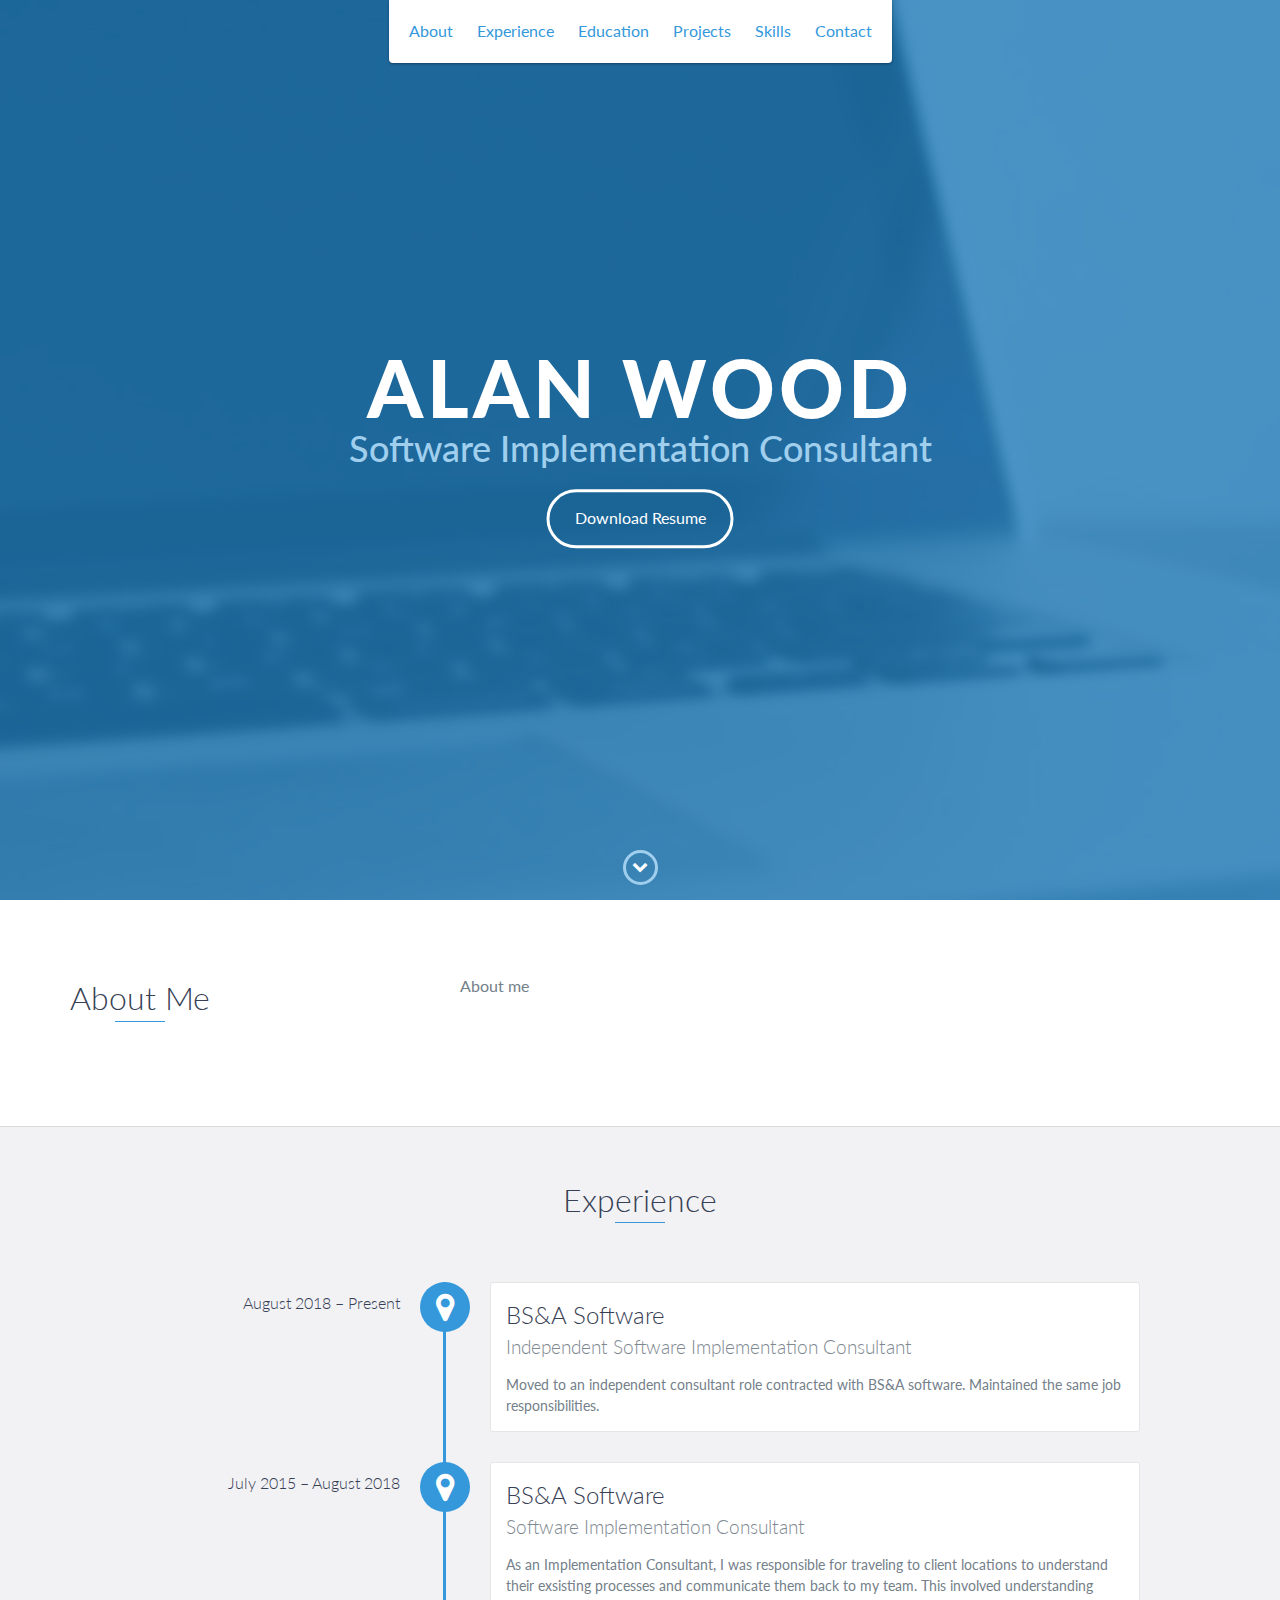
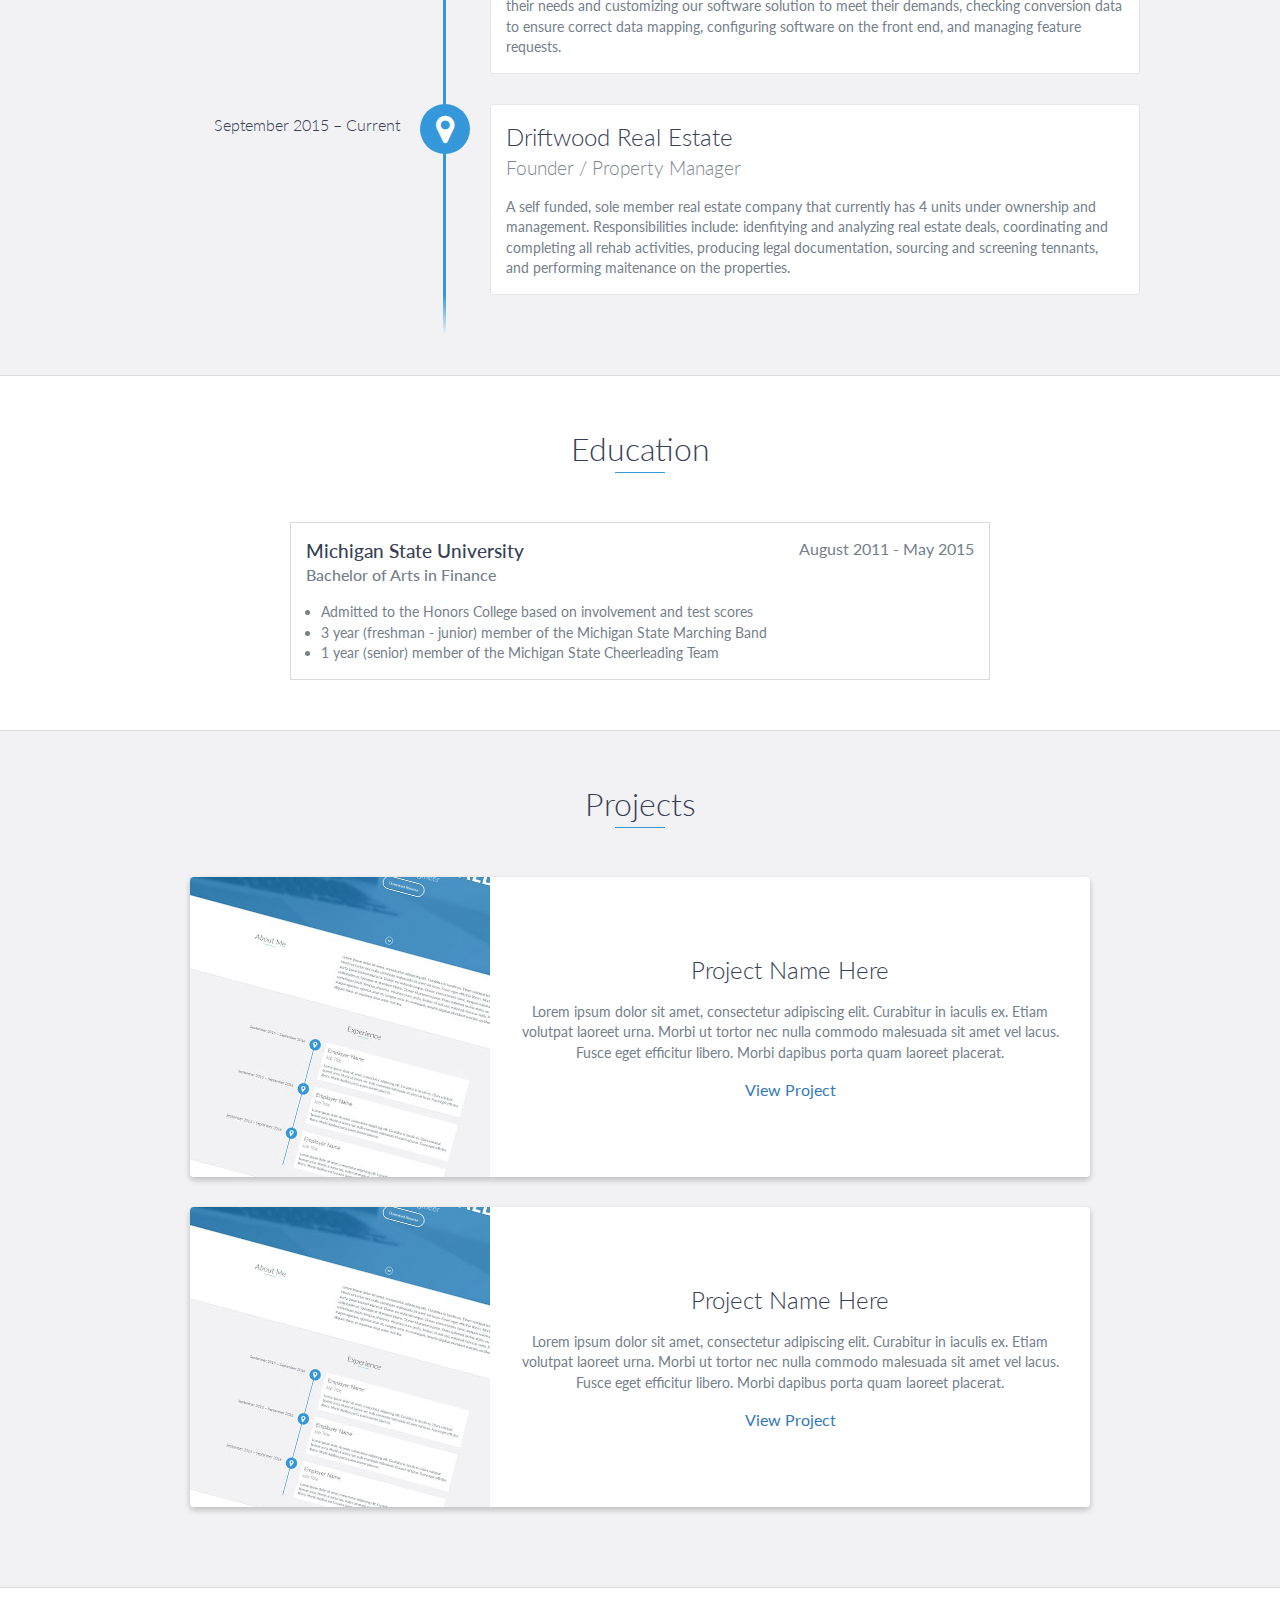
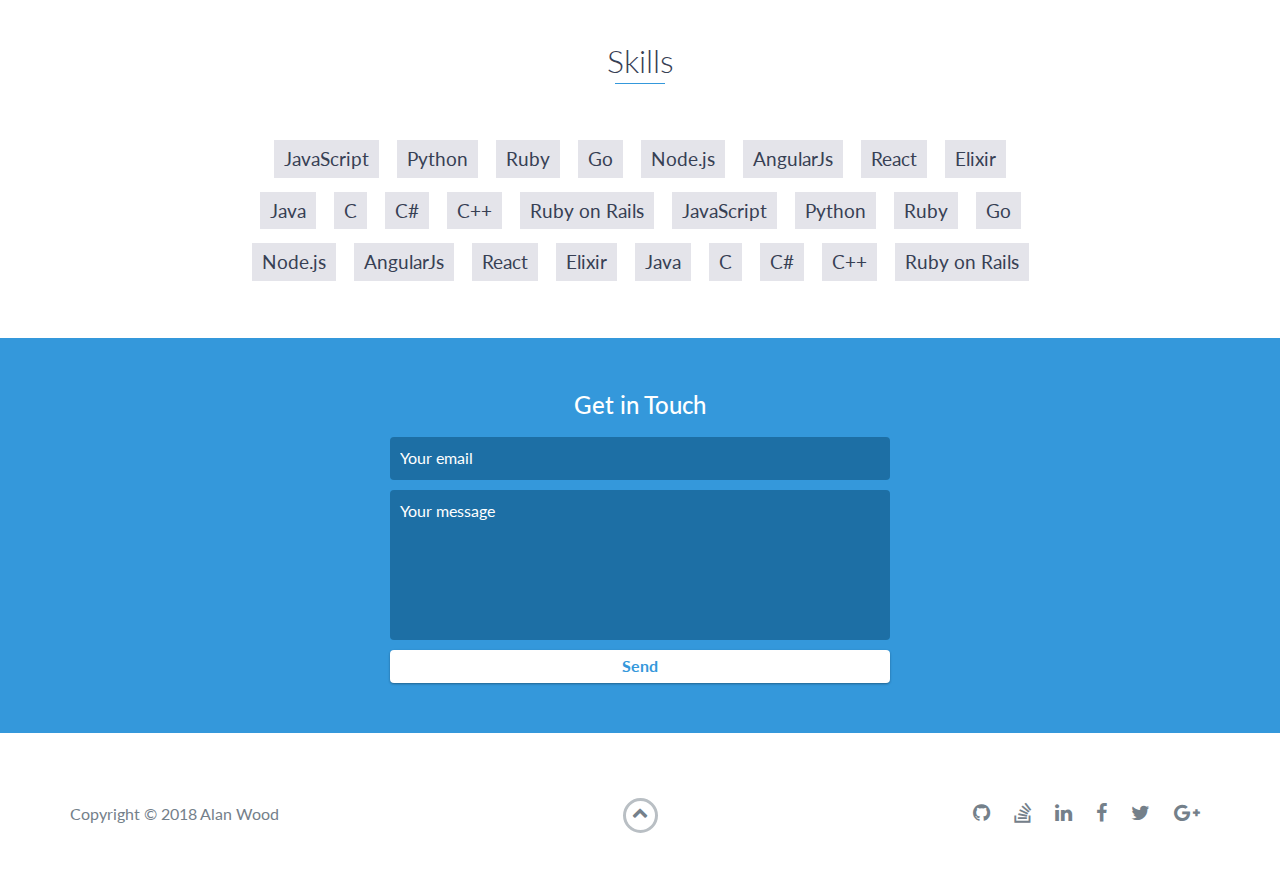
==== index.html @ c5f0d3e3 "Update index.html" ====
<!DOCTYPE html>
<html class="no-js" lang="en">

<head>
    <meta charset="utf-8">
    <meta http-equiv="X-UA-Compatible" content="IE=edge">
    <meta name="viewport" content="width=device-width, initial-scale=1">
    <title>My Portfolio</title>
	<link rel="shortcut icon" href="favicon.ico" type="image/x-icon">
	<link rel="icon" href="favicon.ico" type="image/x-icon">
    <link href="https://fonts.googleapis.com/css?family=Lato:300,400,700,900" rel="stylesheet">
    <link rel="stylesheet" href="libs/font-awesome/css/font-awesome.min.css">
    <link href="css/bootstrap.min.css" rel="stylesheet">
    <link href="css/styles.css" rel="stylesheet">
</head>

<body>
    <div id="mobile-menu-open" class="shadow-large">
        <i class="fa fa-bars" aria-hidden="true"></i>
    </div>
    <!-- End #mobile-menu-toggle -->
    <header>
        <div id="mobile-menu-close">
            <span>Close</span> <i class="fa fa-times" aria-hidden="true"></i>
        </div>
        <ul id="menu" class="shadow">
            <li>
                <a href="#about">About</a>
            </li>
            <li>
                <a href="#experience">Experience</a>
            </li>
            <li>
                <a href="#education">Education</a>
            </li>
            <li>
                <a href="#projects">Projects</a>
            </li>
            <li>
                <a href="#skills">Skills</a>
            </li>
            <li>
                <a href="#contact">Contact</a>
            </li>
        </ul>
    </header>
    <!-- End header -->

    <div id="lead">
        <div id="lead-content">
            <h1>Alan Wood</h1>
            <h2>Software Implementation Consultant</h2>
            <a href="#" class="btn-rounded-white">Download Resume</a>
        </div>
        <!-- End #lead-content -->

        <div id="lead-overlay"></div>

        <div id="lead-down">
            <span>
                <i class="fa fa-chevron-down" aria-hidden="true"></i>
            </span>
        </div>
        <!-- End #lead-down -->
    </div>
    <!-- End #lead -->

    <div id="about">
        <div class="container">
            <div class="row">
                <div class="col-md-4">
                    <h2 class="heading">About Me</h2>
                </div>
                <div class="col-md-8">
                    <p>
                      About me
                    </p>
                </div>
            </div>
        </div>
    </div>
    <!-- End #about -->

    <div id="experience" class="background-alt">
        <h2 class="heading">Experience</h2>
        <div id="experience-timeline">
            <div data-date="August 2018 – Present">
                <h3>BS&A Software</h3>
                <h4>Independent Software Implementation Consultant</h4>
                <p>
                    Moved to an independent consultant role contracted with BS&A software. Maintained the same job responsibilities.
                </p>
            </div>

            <div data-date="July 2015 – August 2018">
                <h3>BS&A Software</h3>
                <h4>Software Implementation Consultant</h4>
                <p>
                  As an Implementation Consultant, I was responsible for traveling to client locations to understand their exsisting processes and communicate them back to my team. This involved understanding their needs and customizing our software solution to meet their demands, checking conversion data to ensure correct data mapping, configuring software on the front end, and managing feature requests.
                </p>
                <p>
                </p>
            </div>

            <div data-date="September 2015 – Current">
                <h3>Driftwood Real Estate</h3>
                <h4>Founder / Property Manager</h4>
                <p>
                    A self funded, sole member real estate company that currently has 4 units under ownership and management. Responsibilities include: idenfitying and analyzing real estate deals, coordinating and completing all rehab activities, producing legal documentation, sourcing and screening tennants, and performing maitenance on the properties.
                </p>
            </div>
        </div>
    </div>
    <!-- End #experience -->

    <div id="education">
        <h2 class="heading">Education</h2>
        <!-- End .education-block -->

        <div class="education-block">
            <h3>Michigan State University</h3>
            <span class="education-date">August 2011 - May 2015</span>
            <h4>Bachelor of Arts in Finance</h4>
            <ul>
                <li>
                    Admitted to the Honors College based on involvement and test scores
                </li>
                <li>
                    3 year (freshman - junior) member of the Michigan State Marching Band
                </li>
                <li>
                    1 year (senior) member of the Michigan State Cheerleading Team
                </li>
            </ul>
        </div>
        <!-- End .education-block -->
    </div>
    <!-- End #education -->

    <div id="projects" class="background-alt">
        <h2 class="heading">Projects</h2>
        <div class="container">
            <div class="row">
                <div class="project shadow-large">
                    <div class="project-image">
                        <img src="images/project.jpg" />
                    </div>
                    <!-- End .project-image -->
                    <div class="project-info">
                        <h3>Project Name Here</h3>
                        <p>
                            Lorem ipsum dolor sit amet, consectetur adipiscing elit. Curabitur in iaculis ex. Etiam volutpat laoreet urna. Morbi ut tortor nec nulla commodo malesuada sit amet vel lacus. Fusce eget efficitur libero. Morbi dapibus porta quam laoreet placerat.
                        </p>
                        <a href="#">View Project</a>
                    </div>
                    <!-- End .project-info -->
                </div>
                <!-- End .project -->

                <div class="project shadow-large">
                    <div class="project-image">
                        <img src="images/project.jpg" />
                    </div>
                    <!-- End .project-image -->
                    <div class="project-info">
                        <h3>Project Name Here</h3>
                        <p>
                            Lorem ipsum dolor sit amet, consectetur adipiscing elit. Curabitur in iaculis ex. Etiam volutpat laoreet urna. Morbi ut tortor nec nulla commodo malesuada sit amet vel lacus. Fusce eget efficitur libero. Morbi dapibus porta quam laoreet placerat.
                        </p>
                        <a href="#">View Project</a>
                    </div>
                    <!-- End .project-info -->
                </div>
                <!-- End .project -->
            </div>
        </div>
    </div>
    <!-- End #projects -->

    <div id="skills">
        <h2 class="heading">Skills</h2>
        <ul>
            <li>JavaScript</li>
            <li>Python</li>
            <li>Ruby</li>
            <li>Go</li>
            <li>Node.js</li>
            <li>AngularJs</li>
            <li>React</li>
            <li>Elixir</li>
            <li>Java</li>
            <li>C</li>
            <li>C#</li>
            <li>C++</li>
            <li>Ruby on Rails</li>
            <li>JavaScript</li>
            <li>Python</li>
            <li>Ruby</li>
            <li>Go</li>
            <li>Node.js</li>
            <li>AngularJs</li>
            <li>React</li>
            <li>Elixir</li>
            <li>Java</li>
            <li>C</li>
            <li>C#</li>
            <li>C++</li>
            <li>Ruby on Rails</li>
        </ul>
    </div>
    <!-- End #skills -->

    <div id="contact">
        <h2>Get in Touch</h2>
        <div id="contact-form">
            <form method="POST" action="https://formspree.io/awood107@gmail.com">
                <input type="hidden" name="_subject" value="Contact request from personal website" />
                <input type="email" name="_replyto" placeholder="Your email" required>
                <textarea name="message" placeholder="Your message" required></textarea>
                <button type="submit">Send</button>
            </form>
        </div>
        <!-- End #contact-form -->
    </div>
    <!-- End #contact -->

    <footer>
        <div class="container">
            <div class="row">
                <div class="col-sm-5 copyright">
                    <p>
                        Copyright &copy; 2018 Alan Wood
                    </p>
                </div>
                <div class="col-sm-2 top">
                    <span id="to-top">
                        <i class="fa fa-chevron-up" aria-hidden="true"></i>
                    </span>
                </div>
                <div class="col-sm-5 social">
                    <ul>
                        <li>
                            <a href="https://github.com/" target="_blank"><i class="fa fa-github" aria-hidden="true"></i></a>
                        </li>
                        <li>
                            <a href="https://stackoverflow.com/" target="_blank"><i class="fa fa-stack-overflow" aria-hidden="true"></i></a>
                        </li>
                        <li>
                            <a href="https://linkedin.com/" target="_blank"><i class="fa fa-linkedin" aria-hidden="true"></i></a>
                        </li>
                        <li>
                            <a href="https://www.facebook.com/" target="_blank"><i class="fa fa-facebook" aria-hidden="true"></i></a>
                        </li>
                        <li>
                            <a href="https://twitter.com/" target="_blank"><i class="fa fa-twitter" aria-hidden="true"></i></a>
                        </li>
                        <li>
                            <a href="https://plus.google.com/" target="_blank"><i class="fa fa-google-plus" aria-hidden="true"></i></a>
                        </li>
                    </ul>
                </div>
            </div>
        </div>
    </footer>
    <!-- End footer -->

    <script src="https://ajax.googleapis.com/ajax/libs/jquery/1.12.4/jquery.min.js"></script>
    <script src="js/scripts.min.js"></script>
</body>

</html>
---- css/styles.css ----
/*!
    Title: Dev Portfolio Template
    Version: 1.2.1
    Last Change: 08/28/2017
    Author: Ryan Fitzgerald
    Repo: https://github.com/RyanFitzgerald/devportfolio-template
    Issues: https://github.com/RyanFitzgerald/devportfolio-template/issues

    Description: This file contains all the styles associated with the page
    that don't come from third party libraries. This file gets compiled using
    Gulp and send to the /css folder which is then loaded on the page.
*/body{font-family:'Lato', sans-serif;font-size:16px}body.active{overflow:hidden;z-index:-1}.no-js #experience-timeline>div{background:#fff;padding:10px;margin-bottom:10px;border:1px solid #dcd9d9}.no-js #experience-timeline>div h3{font-size:1.5em;font-weight:300;color:#374054;display:inline-block;margin:0}.no-js #experience-timeline>div h4{font-size:1.2em;font-weight:300;color:#7e8890;margin:0 0 15px 0}.no-js #experience-timeline>div p{color:#74808a;font-size:0.9em;margin:0}.no-js #experience-timeline:before,.no-js #experience-timeline:after{content:none}@keyframes dropHeader{0%{transform:translateY(-100%)}100%{transform:translateY(0)}}header{position:absolute;top:0;left:0;right:0;text-align:center;z-index:10;animation-name:dropHeader;animation-iteration-count:1;animation-timing-function:ease;animation-duration:0.75s}header ul{display:inline-block;background:#fff;text-align:center;padding:10px;margin:0;border-bottom-right-radius:4px;border-bottom-left-radius:4px}header li{display:inline-block}header a{display:block;color:#3498db;padding:10px}header a:hover{color:#217dbb;text-decoration:none;background:#eee;border-radius:4px}header a:focus{color:#3498db;text-decoration:none}header.active{display:block}header.sticky{position:fixed;z-index:999}#menu.active{display:block}#mobile-menu-open{display:none;cursor:pointer;position:fixed;right:15px;top:10px;color:#3498db;font-size:1.5em;z-index:20;padding:0 7px;border-radius:4px;background:#fff}#mobile-menu-close{display:none;text-align:right;width:100%;background:#fff;font-size:1.5em;padding-right:15px;padding-top:10px;cursor:pointer;color:#3498db}#mobile-menu-close span{font-size:0.5em;text-transform:uppercase}#mobile-menu-close i{vertical-align:middle}footer{padding:50px 0}.copyright{padding-top:20px}.copyright p{margin:0;color:#74808a}.top{text-align:center}.top span{cursor:pointer;display:block;margin:15px auto 0 auto;width:35px;height:35px;border-radius:50%;border:3px solid #b9bfc4;text-align:center}.top i{color:#74808a}.social{text-align:right}.social ul{margin:5px 0 0 0;padding:0}.social li{display:inline-block;font-size:1.25em;list-style:none}.social a{display:block;color:#74808a;padding:10px}.social a:hover{color:#3498db}.btn-rounded-white{display:inline-block;color:#fff;padding:15px 25px;border:3px solid #fff;border-radius:30px;transition:.5s ease all}.btn-rounded-white:hover{color:#3498db;background:#fff;text-decoration:none}.shadow{box-shadow:0 1px 3px rgba(0,0,0,0.12),0 1px 2px rgba(0,0,0,0.24)}.shadow-large{box-shadow:0 3px 6px rgba(0,0,0,0.08),0 3px 6px rgba(0,0,0,0.15)}.heading{position:relative;display:inline-block;font-size:2em;font-weight:300;margin:0 0 30px 0}.heading:after{position:absolute;content:'';top:100%;height:1px;width:50px;left:0;right:0;margin:0 auto;background:#3498db}.background-alt{background:#f2f2f5}#lead{position:relative;height:100vh;min-height:500px;max-height:1080px;background:url(../images/lead-bg.jpg);background-size:cover;padding:15px;overflow:hidden}#lead-content{position:absolute;z-index:10;top:50%;left:50%;transform:translate(-50%, -50%);text-align:center}#lead-content h1,#lead-content h2{margin:0}#lead-content h1{color:#fff;font-weight:900;font-size:5em;text-transform:uppercase;letter-spacing:0.05em;line-height:0.9em}#lead-content h2{color:#a0cfee;font-weight:500;font-size:2.25em;margin-bottom:15px}#lead-overlay{position:absolute;height:100%;width:100%;top:0;right:0;bottom:0;left:0;background:rgba(33,125,187,0.8);z-index:1}#lead-down{position:absolute;left:0;right:0;width:100%;text-align:center;z-index:10;bottom:15px;color:#fff}#lead-down span{cursor:pointer;display:block;margin:0 auto;width:35px;height:35px;border-radius:50%;border:3px solid #a0cfee;text-align:center}#lead-down i{animation:pulsate 1.5s ease;animation-iteration-count:infinite;padding-top:5px}@keyframes pulsate{0%{transform:scale(1, 1)}50%{transform:scale(1.2, 1.2)}100%{transform:scale(1, 1)}}#about{padding:75px 15px;border-bottom:1px solid #dcd9d9}#about h2{color:#374054}#about p{color:#74808a;margin:0}#experience{padding:50px 15px;text-align:center;border-bottom:1px solid #dcd9d9}#experience h2{color:#374054}#experience-timeline{margin:30px auto 0 auto;position:relative;max-width:1000px}#experience-timeline:before{position:absolute;content:'';top:0;bottom:0;left:303px;right:auto;height:100%;width:3px;background:#3498db;z-index:0}#experience-timeline:after{position:absolute;content:'';width:3px;height:40px;background:#3498db;background:linear-gradient(to bottom, #3498db, rgba(52,152,219,0));top:100%;left:303px}.vtimeline-content{margin-left:350px;background:#fff;border:1px solid #e6e6e6;padding:15px;border-radius:3px;text-align:left}.vtimeline-content h3{font-size:1.5em;font-weight:300;color:#374054;display:inline-block;margin:0}.vtimeline-content h4{font-size:1.2em;font-weight:300;color:#7e8890;margin:0 0 15px 0}.vtimeline-content p{color:#74808a;font-size:0.9em;margin:0}.vtimeline-point{position:relative;display:block;vertical-align:top;margin-bottom:30px}.vtimeline-icon{position:relative;color:#fff;width:50px;height:50px;background:#3498db;border-radius:50%;float:left;z-index:99;margin-left:280px}.vtimeline-icon i{display:block;font-size:2em;margin-top:10px}.vtimeline-date{width:260px;text-align:right;position:absolute;left:0;top:10px;font-weight:300;color:#374054}#education{padding:50px 15px 20px 15px;border-bottom:1px solid #dcd9d9;text-align:center}#education h2{color:#374054;margin-bottom:50px}.education-block{max-width:700px;margin:0 auto 30px auto;padding:15px;border:1px solid #dcd9d9;text-align:left}.education-block h3{font-weight:500;float:left;margin:0;color:#374054}.education-block span{color:#74808a;float:right}.education-block h4{color:#74808a;clear:both;font-weight:500;margin:0 0 15px 0}.education-block p,.education-block ul{margin:0;color:#74808a;font-size:0.9em}.education-block ul{padding:0 0 0 15px}#projects{padding:50px 15px;border-bottom:1px solid #dcd9d9;text-align:center}#projects h2{color:#374054;margin-bottom:50px}.project{position:relative;max-width:900px;margin:0 auto 30px auto;overflow:hidden;background:#fff;border-radius:4px}.project-image{float:left}.project-info{position:absolute;top:50%;transform:translateY(-50%);margin-left:300px;padding:15px}.project-info h3{font-size:1.5em;font-weight:300;color:#374054;margin:0 0 15px 0}.project-info p{color:#74808a;margin:0 0 15px 0;font-size:0.9em}.no-image .project-info{position:relative;margin:0;padding:30px 15px;transform:none}#more-projects{display:none}#skills{padding:50px 15px;text-align:center}#skills h2{color:#374054;margin-bottom:50px}#skills ul{display:block;margin:0 auto;padding:0;max-width:800px}#skills li{display:inline-block;margin:7px;padding:5px 10px;color:#374054;background:#e4e4ea;list-style:none;cursor:default;font-size:1.2em}#contact{padding:50px 15px;background:#3498db;text-align:center}#contact h2{margin:0 0 15px 0;color:#fff;font-weight:500}#contact-form{max-width:500px;margin:0 auto}#contact-form input,#contact-form textarea{display:block;width:100%;padding:10px;border-radius:4px;border:none;margin-bottom:10px;background:#1d6fa5;color:#fff;transition:.5s ease all}#contact-form input::-webkit-input-placeholder,#contact-form textarea::-webkit-input-placeholder{color:#fff}#contact-form input:-moz-placeholder,#contact-form textarea:-moz-placeholder{color:#fff;opacity:1}#contact-form input::-moz-placeholder,#contact-form textarea::-moz-placeholder{color:#fff;opacity:1}#contact-form input:-ms-input-placeholder,#contact-form textarea:-ms-input-placeholder{color:#fff}#contact-form input:focus,#contact-form textarea:focus{outline:none;background:#16527a}#contact-form textarea{height:150px;resize:none}#contact-form button{display:block;width:100%;background:#fff;border-radius:4px;padding:5px 10px;border:none;color:#3498db;font-weight:700;box-shadow:0 1px 3px rgba(0,0,0,0.12),0 1px 2px rgba(0,0,0,0.24);transition:.5s ease all}#contact-form button:hover{box-shadow:0 10px 20px rgba(0,0,0,0.19),0 6px 6px rgba(0,0,0,0.23)}.optional-section{padding:50px 15px;text-align:center;border-top:1px solid #dcd9d9}.optional-section h2{color:#374054}.optional-section-block{max-width:700px;margin:0 auto 30px auto;padding:15px;border:1px solid #dcd9d9;background:#fff;text-align:left}.optional-section-block h3{font-weight:500;margin:0 0 15px 0;color:#374054}.optional-section-block h4{color:#74808a;clear:both;font-weight:500;margin:0 0 15px 0}.optional-section-block p,.optional-section-block ul{margin:0 0 15px 0;color:#74808a;font-size:0.9em}.optional-section-block ul{padding:0 0 0 15px}@media only screen and (max-width: 750px){#experience-timeline:before,#experience-timeline:after{left:23px}.vtimeline-date{width:auto;text-align:left;position:relative;margin-bottom:15px;display:block;margin-left:70px}.vtimeline-icon{margin-left:0}.vtimeline-content{margin-left:70px}}@media only screen and (max-width: 992px){#lead{height:auto;min-height:auto;max-height:auto;padding:100px 15px}#lead-content{position:relative;transform:none;left:auto;top:auto}#lead-content h1{font-size:3em}#lead-content h2{font-size:1.75em}#about{text-align:center}#about p{text-align:left}}@media only screen and (max-width: 768px){header{position:fixed;display:none;z-index:999;animation:none;bottom:0;height:100%}#mobile-menu-open,#mobile-menu-close{display:block}#menu{height:100%;overflow-y:auto;box-shadow:none;border-radius:0;width:100%}#menu li{display:block;margin-bottom:10px}#lead-content h1{font-size:2em}#lead-content h2{font-size:1.3em}#lead-content a{padding:10px 20px}#lead-down{display:none}.education-block h3,.education-block span{float:none}.project-image{display:none}.project-info{position:relative;margin:0;padding:30px 15px;top:auto;transform:none}footer{text-align:center}.social{text-align:center}}@media only screen and (max-width: 480px){#lead-content h1{font-size:1.5em}#lead-content h2{font-size:1em}#lead-content a{font-size:0.9em;padding:5px 10px}}
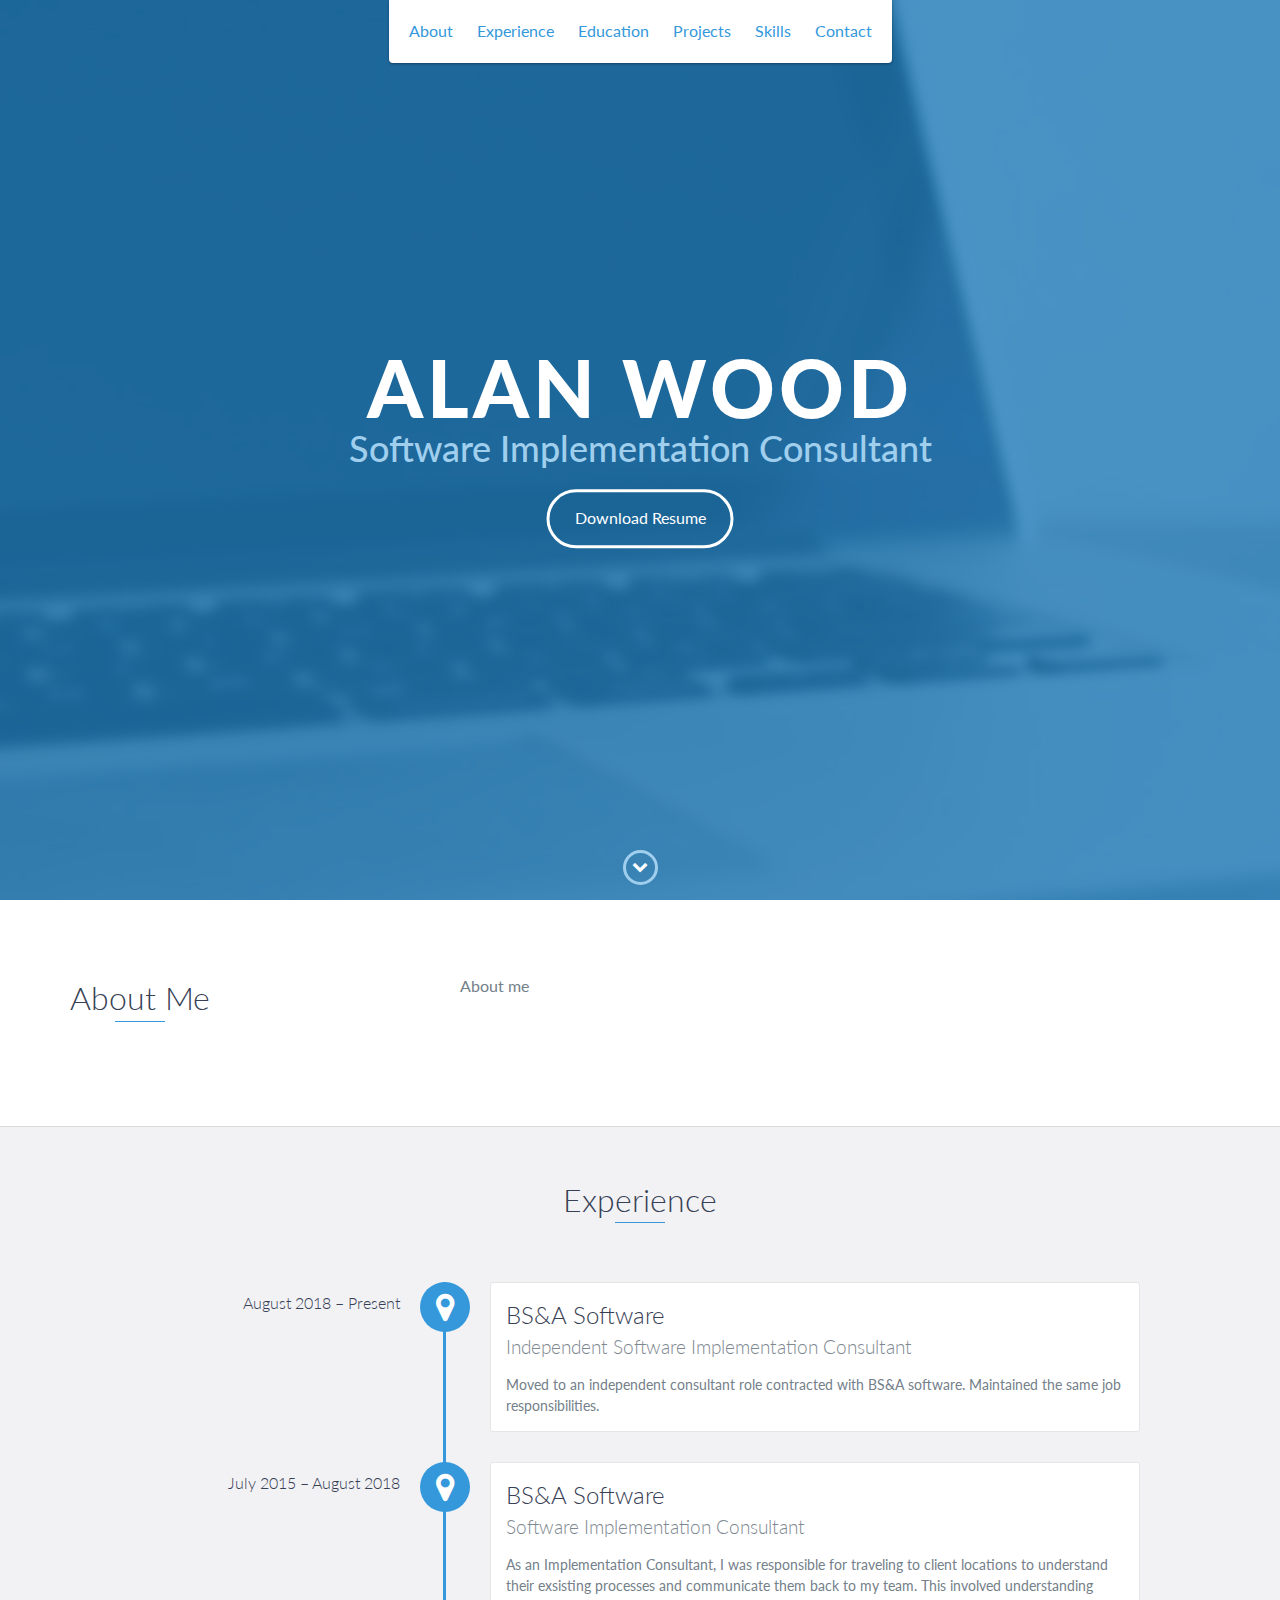
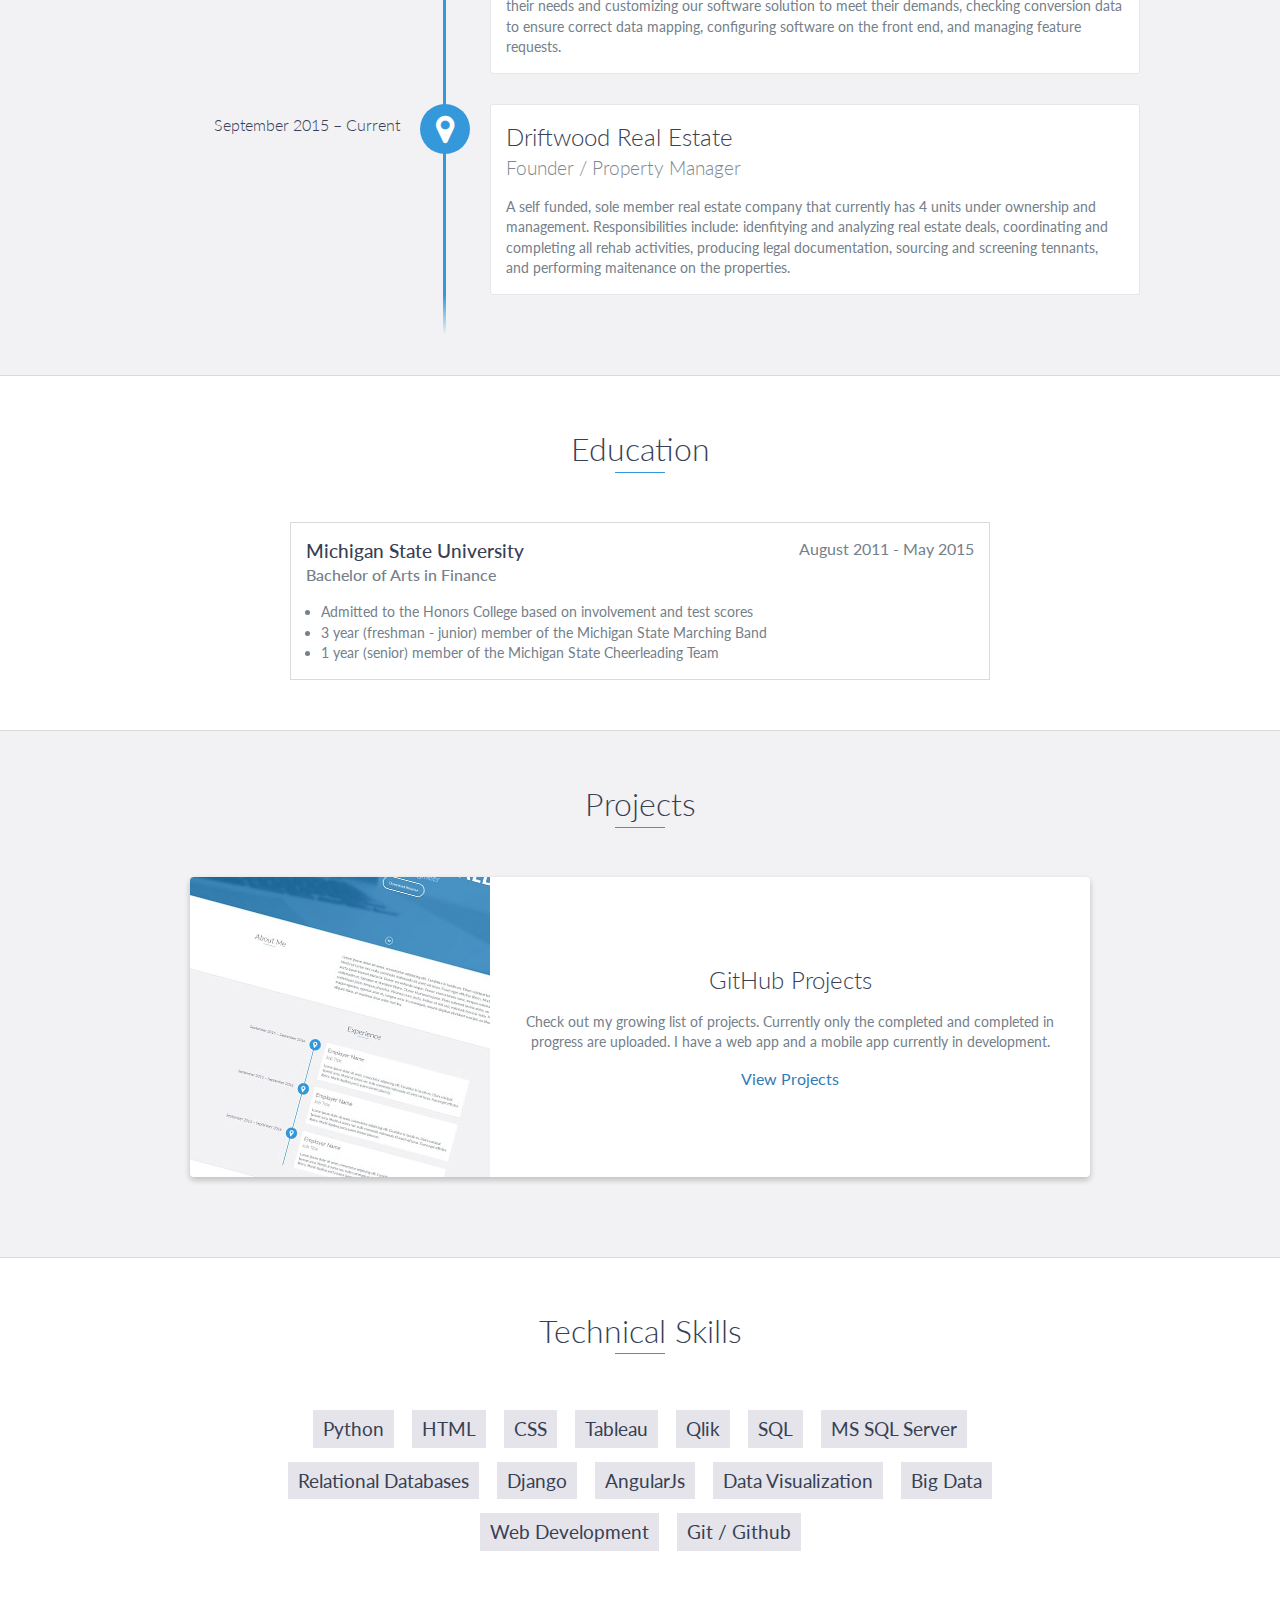
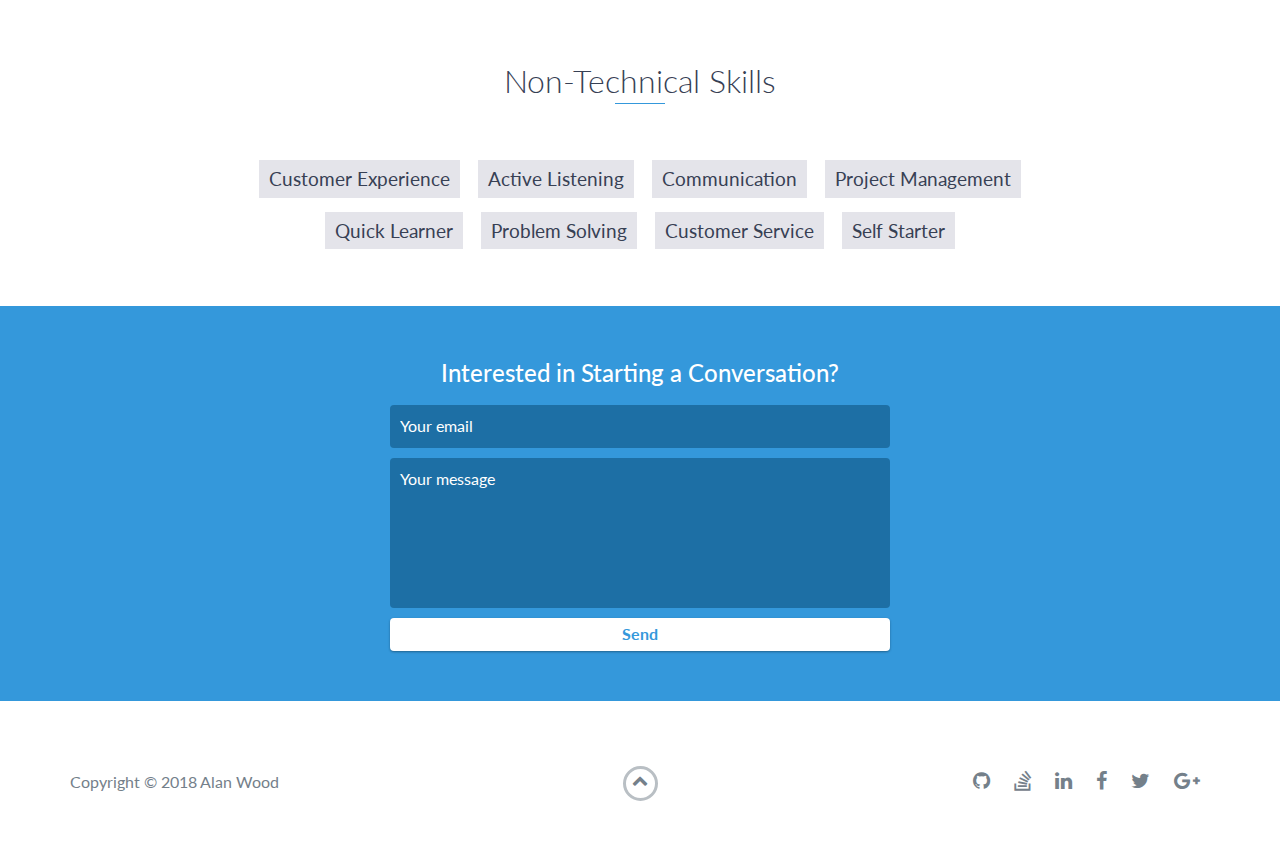
==== commit c07a39cf: "Update index.html" ====
--- a/index.html
+++ b/index.html
@@ -147,71 +147,57 @@
                     </div>
                     <!-- End .project-image -->
                     <div class="project-info">
-                        <h3>Project Name Here</h3>
+                        <h3>GitHub Projects</h3>
                         <p>
-                            Lorem ipsum dolor sit amet, consectetur adipiscing elit. Curabitur in iaculis ex. Etiam volutpat laoreet urna. Morbi ut tortor nec nulla commodo malesuada sit amet vel lacus. Fusce eget efficitur libero. Morbi dapibus porta quam laoreet placerat.
+                            Check out my growing list of projects. Currently only the completed and completed in progress are uploaded. I have a web app and a mobile app currently in development.
                         </p>
-                        <a href="#">View Project</a>
+                        <a href="https://github.com/awood107/Intro-Projects">View Projects</a>
                     </div>
                     <!-- End .project-info -->
                 </div>
                 <!-- End .project -->
-
-                <div class="project shadow-large">
-                    <div class="project-image">
-                        <img src="images/project.jpg" />
-                    </div>
-                    <!-- End .project-image -->
-                    <div class="project-info">
-                        <h3>Project Name Here</h3>
-                        <p>
-                            Lorem ipsum dolor sit amet, consectetur adipiscing elit. Curabitur in iaculis ex. Etiam volutpat laoreet urna. Morbi ut tortor nec nulla commodo malesuada sit amet vel lacus. Fusce eget efficitur libero. Morbi dapibus porta quam laoreet placerat.
-                        </p>
-                        <a href="#">View Project</a>
-                    </div>
-                    <!-- End .project-info -->
-                </div>
-                <!-- End .project -->
             </div>
         </div>
     </div>
     <!-- End #projects -->
 
     <div id="skills">
-        <h2 class="heading">Skills</h2>
+        <h2 class="heading">Technical Skills</h2>
         <ul>
-            <li>JavaScript</li>
             <li>Python</li>
-            <li>Ruby</li>
-            <li>Go</li>
-            <li>Node.js</li>
+            <li>HTML</li>
+            <li>CSS</li>
+            <li>Tableau</li>
+            <li>Qlik</li>
+            <li>SQL</li>
+            <li>MS SQL Server</li>
+            <li>Relational Databases</li>
+            <li>Django</li>
             <li>AngularJs</li>
-            <li>React</li>
-            <li>Elixir</li>
-            <li>Java</li>
-            <li>C</li>
-            <li>C#</li>
-            <li>C++</li>
-            <li>Ruby on Rails</li>
-            <li>JavaScript</li>
-            <li>Python</li>
-            <li>Ruby</li>
-            <li>Go</li>
-            <li>Node.js</li>
-            <li>AngularJs</li>
-            <li>React</li>
-            <li>Elixir</li>
-            <li>Java</li>
-            <li>C</li>
-            <li>C#</li>
-            <li>C++</li>
-            <li>Ruby on Rails</li>
+            <li>Data Visualization</li>
+            <li>Big Data</li>
+            <li>Web Development</li>
+            <li>Git / Github</li>
         </ul>
     </div>
+
+    <div id="skills">
+        <h2 class="heading">Non-Technical Skills</h2>
+        <ul>
+            <li>Customer Experience</li>
+            <li>Active Listening</li>
+            <li>Communication</li>
+            <li>Project Management</li>
+            <li>Quick Learner</li>
+            <li>Problem Solving</li>
+            <li>Customer Service</li>
+            <li>Self Starter</li>
+        </ul>
+    </div>
     <!-- End #skills -->
 
     <div id="contact">
-        <h2>Get in Touch</h2>
+        <h2>Interested in Starting a Conversation?</h2>
         <div id="contact-form">
             <form method="POST" action="https://formspree.io/awood107@gmail.com">
                 <input type="hidden" name="_subject" value="Contact request from personal website" />
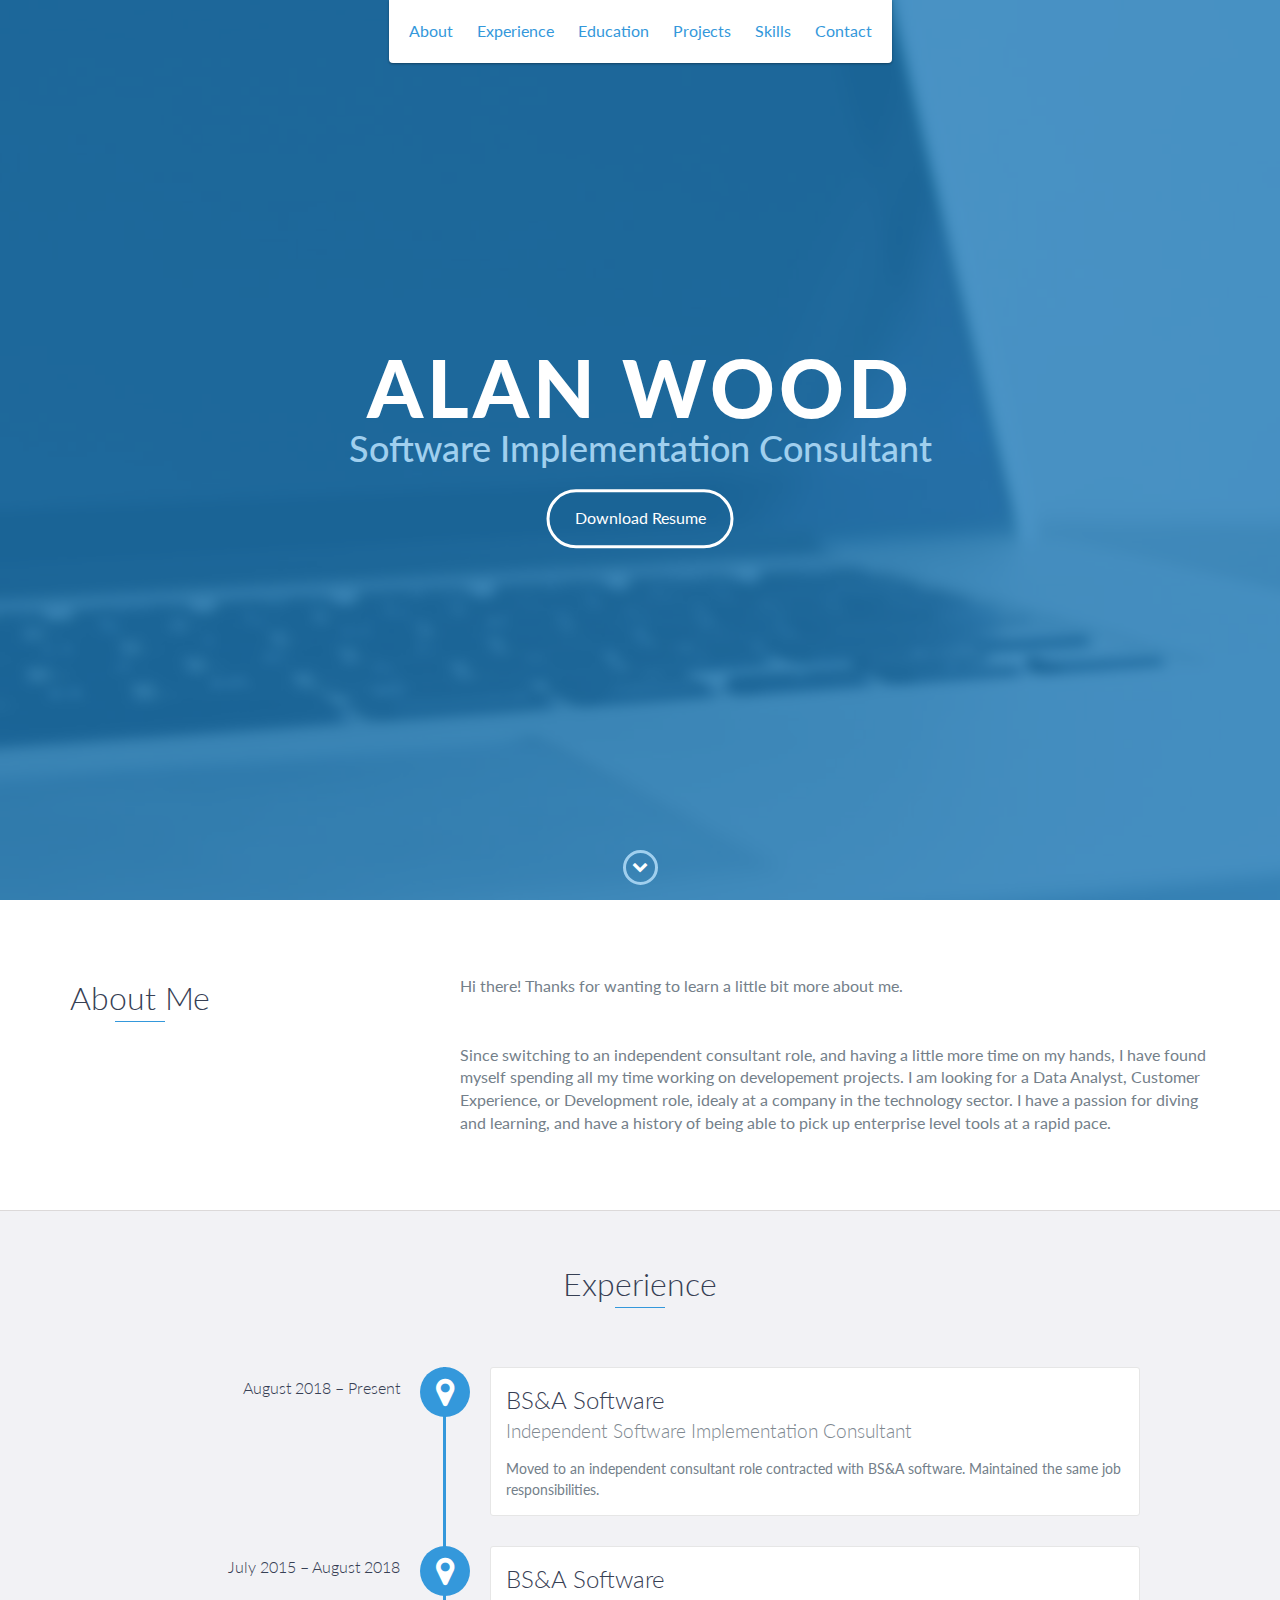
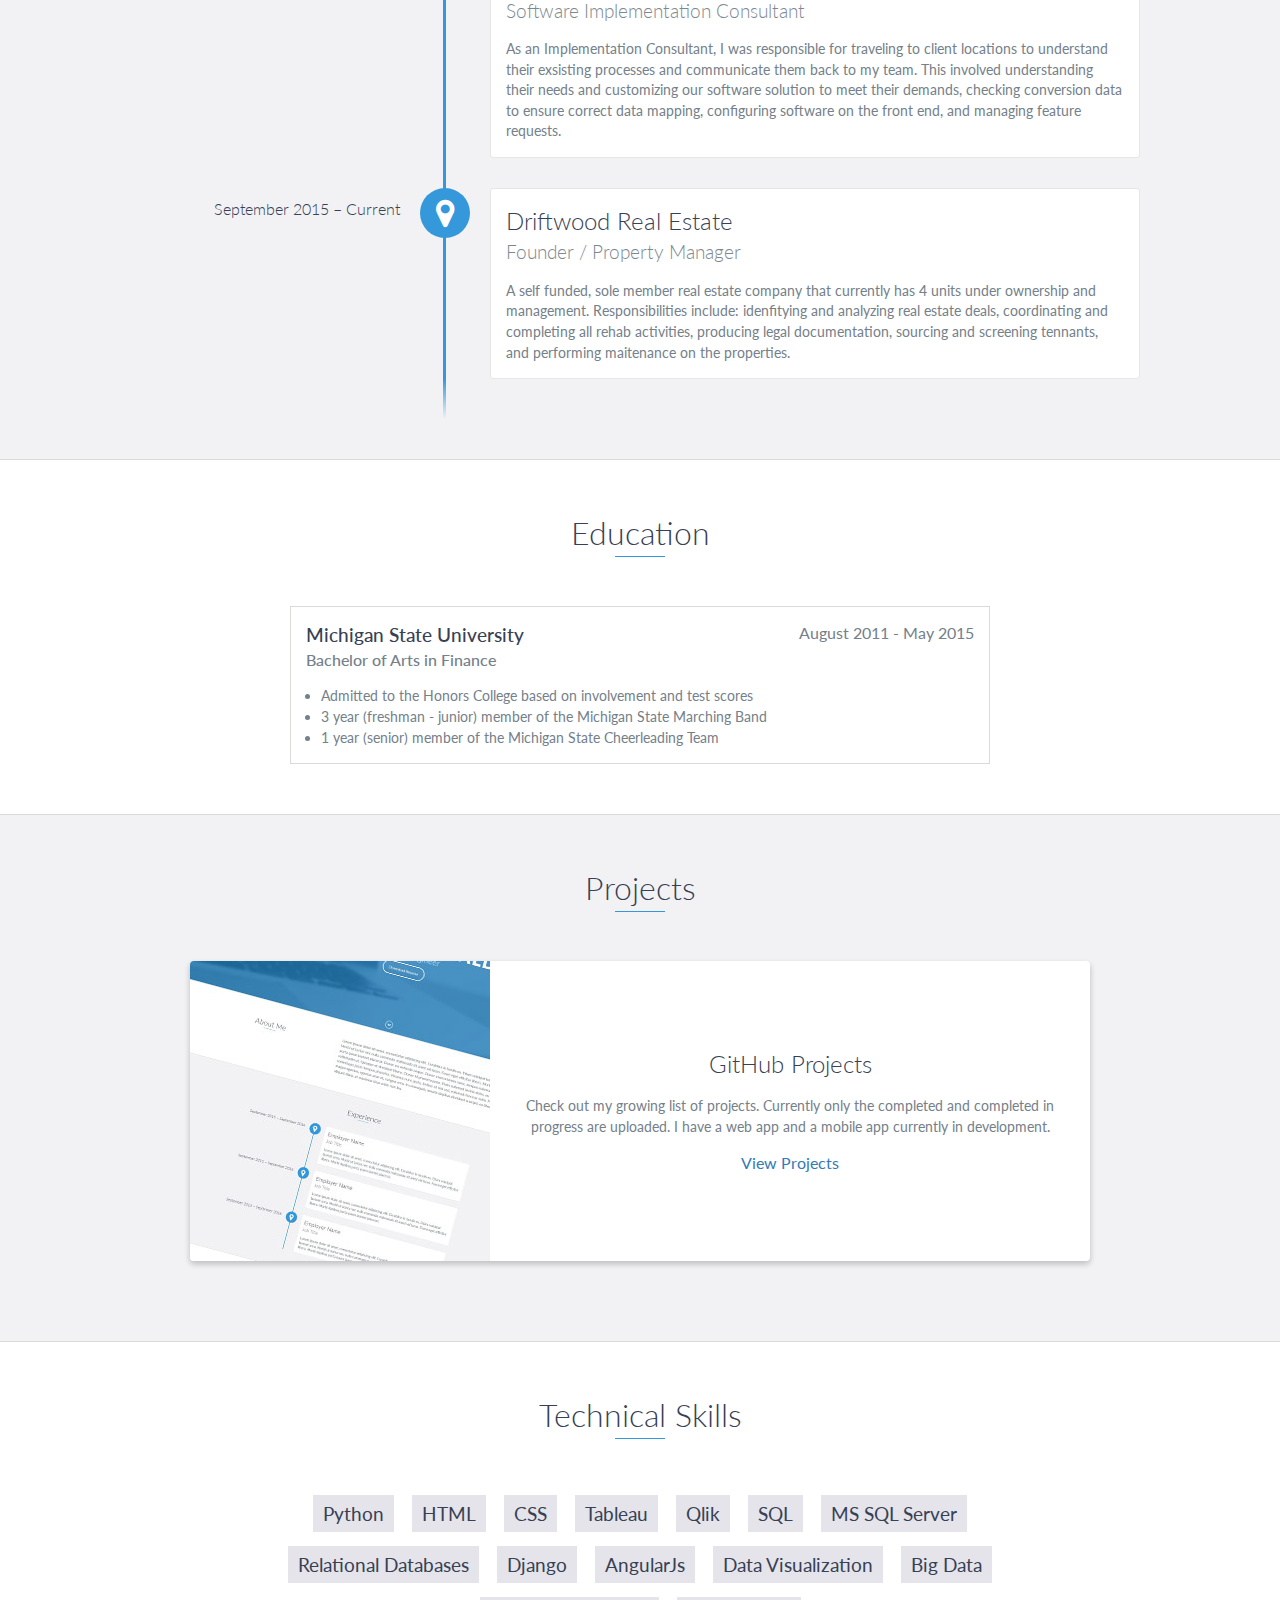
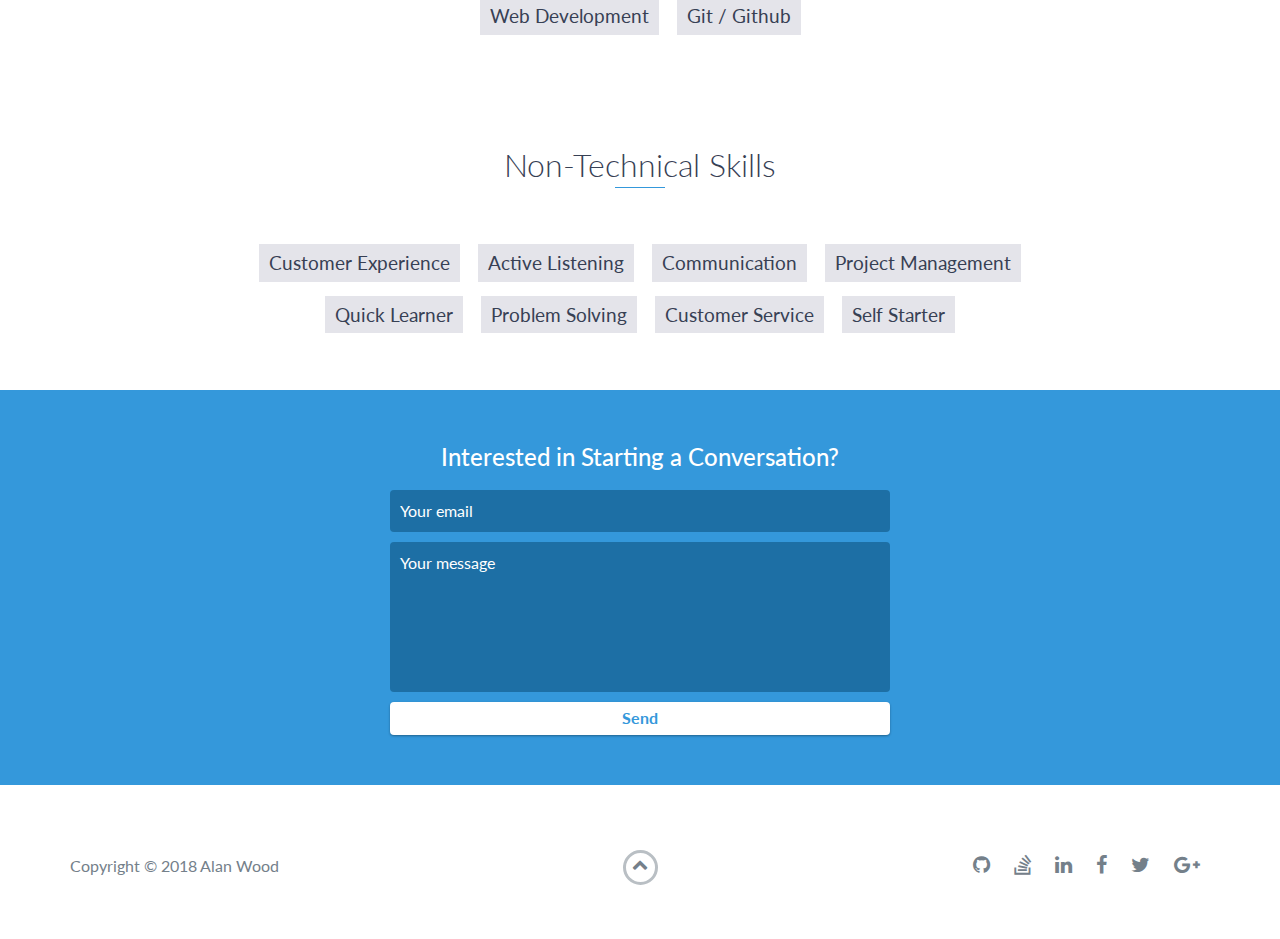
==== commit 8d87cc61: "changes to Css" ====
--- a/index.html
+++ b/index.html
@@ -73,7 +73,11 @@
                 </div>
                 <div class="col-md-8">
                     <p>
-                      About me
+                      Hi there! Thanks for wanting to learn a little bit more about me.
+                    </p>
+<br></br>
+                    <p>
+                      Since switching to an independent consultant role, and having a little more time on my hands, I have found myself spending all my time working on developement projects. I am looking for a Data Analyst, Customer Experience, or Development role, idealy at a company in the technology sector. I have a passion for diving and learning, and have a history of being able to pick up enterprise level tools at a rapid pace.
                     </p>
                 </div>
             </div>
--- a/css/styles.css
+++ b/css/styles.css
@@ -9,4 +9,4 @@
     Description: This file contains all the styles associated with the page
     that don't come from third party libraries. This file gets compiled using
     Gulp and send to the /css folder which is then loaded on the page.
-*/body{font-family:'Lato', sans-serif;font-size:16px}body.active{overflow:hidden;z-index:-1}.no-js #experience-timeline>div{background:#fff;padding:10px;margin-bottom:10px;border:1px solid #dcd9d9}.no-js #experience-timeline>div h3{font-size:1.5em;font-weight:300;color:#374054;display:inline-block;margin:0}.no-js #experience-timeline>div h4{font-size:1.2em;font-weight:300;color:#7e8890;margin:0 0 15px 0}.no-js #experience-timeline>div p{color:#74808a;font-size:0.9em;margin:0}.no-js #experience-timeline:before,.no-js #experience-timeline:after{content:none}@keyframes dropHeader{0%{transform:translateY(-100%)}100%{transform:translateY(0)}}header{position:absolute;top:0;left:0;right:0;text-align:center;z-index:10;animation-name:dropHeader;animation-iteration-count:1;animation-timing-function:ease;animation-duration:0.75s}header ul{display:inline-block;background:#fff;text-align:center;padding:10px;margin:0;border-bottom-right-radius:4px;border-bottom-left-radius:4px}header li{display:inline-block}header a{display:block;color:#3498db;padding:10px}header a:hover{color:#217dbb;text-decoration:none;background:#eee;border-radius:4px}header a:focus{color:#3498db;text-decoration:none}header.active{display:block}header.sticky{position:fixed;z-index:999}#menu.active{display:block}#mobile-menu-open{display:none;cursor:pointer;position:fixed;right:15px;top:10px;color:#3498db;font-size:1.5em;z-index:20;padding:0 7px;border-radius:4px;background:#fff}#mobile-menu-close{display:none;text-align:right;width:100%;background:#fff;font-size:1.5em;padding-right:15px;padding-top:10px;cursor:pointer;color:#3498db}#mobile-menu-close span{font-size:0.5em;text-transform:uppercase}#mobile-menu-close i{vertical-align:middle}footer{padding:50px 0}.copyright{padding-top:20px}.copyright p{margin:0;color:#74808a}.top{text-align:center}.top span{cursor:pointer;display:block;margin:15px auto 0 auto;width:35px;height:35px;border-radius:50%;border:3px solid #b9bfc4;text-align:center}.top i{color:#74808a}.social{text-align:right}.social ul{margin:5px 0 0 0;padding:0}.social li{display:inline-block;font-size:1.25em;list-style:none}.social a{display:block;color:#74808a;padding:10px}.social a:hover{color:#3498db}.btn-rounded-white{display:inline-block;color:#fff;padding:15px 25px;border:3px solid #fff;border-radius:30px;transition:.5s ease all}.btn-rounded-white:hover{color:#3498db;background:#fff;text-decoration:none}.shadow{box-shadow:0 1px 3px rgba(0,0,0,0.12),0 1px 2px rgba(0,0,0,0.24)}.shadow-large{box-shadow:0 3px 6px rgba(0,0,0,0.08),0 3px 6px rgba(0,0,0,0.15)}.heading{position:relative;display:inline-block;font-size:2em;font-weight:300;margin:0 0 30px 0}.heading:after{position:absolute;content:'';top:100%;height:1px;width:50px;left:0;right:0;margin:0 auto;background:#3498db}.background-alt{background:#f2f2f5}#lead{position:relative;height:100vh;min-height:500px;max-height:1080px;background:url(../images/lead-bg.jpg);background-size:cover;padding:15px;overflow:hidden}#lead-content{position:absolute;z-index:10;top:50%;left:50%;transform:translate(-50%, -50%);text-align:center}#lead-content h1,#lead-content h2{margin:0}#lead-content h1{color:#fff;font-weight:900;font-size:5em;text-transform:uppercase;letter-spacing:0.05em;line-height:0.9em}#lead-content h2{color:#a0cfee;font-weight:500;font-size:2.25em;margin-bottom:15px}#lead-overlay{position:absolute;height:100%;width:100%;top:0;right:0;bottom:0;left:0;background:rgba(33,125,187,0.8);z-index:1}#lead-down{position:absolute;left:0;right:0;width:100%;text-align:center;z-index:10;bottom:15px;color:#fff}#lead-down span{cursor:pointer;display:block;margin:0 auto;width:35px;height:35px;border-radius:50%;border:3px solid #a0cfee;text-align:center}#lead-down i{animation:pulsate 1.5s ease;animation-iteration-count:infinite;padding-top:5px}@keyframes pulsate{0%{transform:scale(1, 1)}50%{transform:scale(1.2, 1.2)}100%{transform:scale(1, 1)}}#about{padding:75px 15px;border-bottom:1px solid #dcd9d9}#about h2{color:#374054}#about p{color:#74808a;margin:0}#experience{padding:50px 15px;text-align:center;border-bottom:1px solid #dcd9d9}#experience h2{color:#374054}#experience-timeline{margin:30px auto 0 auto;position:relative;max-width:1000px}#experience-timeline:before{position:absolute;content:'';top:0;bottom:0;left:303px;right:auto;height:100%;width:3px;background:#3498db;z-index:0}#experience-timeline:after{position:absolute;content:'';width:3px;height:40px;background:#3498db;background:linear-gradient(to bottom, #3498db, rgba(52,152,219,0));top:100%;left:303px}.vtimeline-content{margin-left:350px;background:#fff;border:1px solid #e6e6e6;padding:15px;border-radius:3px;text-align:left}.vtimeline-content h3{font-size:1.5em;font-weight:300;color:#374054;display:inline-block;margin:0}.vtimeline-content h4{font-size:1.2em;font-weight:300;color:#7e8890;margin:0 0 15px 0}.vtimeline-content p{color:#74808a;font-size:0.9em;margin:0}.vtimeline-point{position:relative;display:block;vertical-align:top;margin-bottom:30px}.vtimeline-icon{position:relative;color:#fff;width:50px;height:50px;background:#3498db;border-radius:50%;float:left;z-index:99;margin-left:280px}.vtimeline-icon i{display:block;font-size:2em;margin-top:10px}.vtimeline-date{width:260px;text-align:right;position:absolute;left:0;top:10px;font-weight:300;color:#374054}#education{padding:50px 15px 20px 15px;border-bottom:1px solid #dcd9d9;text-align:center}#education h2{color:#374054;margin-bottom:50px}.education-block{max-width:700px;margin:0 auto 30px auto;padding:15px;border:1px solid #dcd9d9;text-align:left}.education-block h3{font-weight:500;float:left;margin:0;color:#374054}.education-block span{color:#74808a;float:right}.education-block h4{color:#74808a;clear:both;font-weight:500;margin:0 0 15px 0}.education-block p,.education-block ul{margin:0;color:#74808a;font-size:0.9em}.education-block ul{padding:0 0 0 15px}#projects{padding:50px 15px;border-bottom:1px solid #dcd9d9;text-align:center}#projects h2{color:#374054;margin-bottom:50px}.project{position:relative;max-width:900px;margin:0 auto 30px auto;overflow:hidden;background:#fff;border-radius:4px}.project-image{float:left}.project-info{position:absolute;top:50%;transform:translateY(-50%);margin-left:300px;padding:15px}.project-info h3{font-size:1.5em;font-weight:300;color:#374054;margin:0 0 15px 0}.project-info p{color:#74808a;margin:0 0 15px 0;font-size:0.9em}.no-image .project-info{position:relative;margin:0;padding:30px 15px;transform:none}#more-projects{display:none}#skills{padding:50px 15px;text-align:center}#skills h2{color:#374054;margin-bottom:50px}#skills ul{display:block;margin:0 auto;padding:0;max-width:800px}#skills li{display:inline-block;margin:7px;padding:5px 10px;color:#374054;background:#e4e4ea;list-style:none;cursor:default;font-size:1.2em}#contact{padding:50px 15px;background:#3498db;text-align:center}#contact h2{margin:0 0 15px 0;color:#fff;font-weight:500}#contact-form{max-width:500px;margin:0 auto}#contact-form input,#contact-form textarea{display:block;width:100%;padding:10px;border-radius:4px;border:none;margin-bottom:10px;background:#1d6fa5;color:#fff;transition:.5s ease all}#contact-form input::-webkit-input-placeholder,#contact-form textarea::-webkit-input-placeholder{color:#fff}#contact-form input:-moz-placeholder,#contact-form textarea:-moz-placeholder{color:#fff;opacity:1}#contact-form input::-moz-placeholder,#contact-form textarea::-moz-placeholder{color:#fff;opacity:1}#contact-form input:-ms-input-placeholder,#contact-form textarea:-ms-input-placeholder{color:#fff}#contact-form input:focus,#contact-form textarea:focus{outline:none;background:#16527a}#contact-form textarea{height:150px;resize:none}#contact-form button{display:block;width:100%;background:#fff;border-radius:4px;padding:5px 10px;border:none;color:#3498db;font-weight:700;box-shadow:0 1px 3px rgba(0,0,0,0.12),0 1px 2px rgba(0,0,0,0.24);transition:.5s ease all}#contact-form button:hover{box-shadow:0 10px 20px rgba(0,0,0,0.19),0 6px 6px rgba(0,0,0,0.23)}.optional-section{padding:50px 15px;text-align:center;border-top:1px solid #dcd9d9}.optional-section h2{color:#374054}.optional-section-block{max-width:700px;margin:0 auto 30px auto;padding:15px;border:1px solid #dcd9d9;background:#fff;text-align:left}.optional-section-block h3{font-weight:500;margin:0 0 15px 0;color:#374054}.optional-section-block h4{color:#74808a;clear:both;font-weight:500;margin:0 0 15px 0}.optional-section-block p,.optional-section-block ul{margin:0 0 15px 0;color:#74808a;font-size:0.9em}.optional-section-block ul{padding:0 0 0 15px}@media only screen and (max-width: 750px){#experience-timeline:before,#experience-timeline:after{left:23px}.vtimeline-date{width:auto;text-align:left;position:relative;margin-bottom:15px;display:block;margin-left:70px}.vtimeline-icon{margin-left:0}.vtimeline-content{margin-left:70px}}@media only screen and (max-width: 992px){#lead{height:auto;min-height:auto;max-height:auto;padding:100px 15px}#lead-content{position:relative;transform:none;left:auto;top:auto}#lead-content h1{font-size:3em}#lead-content h2{font-size:1.75em}#about{text-align:center}#about p{text-align:left}}@media only screen and (max-width: 768px){header{position:fixed;display:none;z-index:999;animation:none;bottom:0;height:100%}#mobile-menu-open,#mobile-menu-close{display:block}#menu{height:100%;overflow-y:auto;box-shadow:none;border-radius:0;width:100%}#menu li{display:block;margin-bottom:10px}#lead-content h1{font-size:2em}#lead-content h2{font-size:1.3em}#lead-content a{padding:10px 20px}#lead-down{display:none}.education-block h3,.education-block span{float:none}.project-image{display:none}.project-info{position:relative;margin:0;padding:30px 15px;top:auto;transform:none}footer{text-align:center}.social{text-align:center}}@media only screen and (max-width: 480px){#lead-content h1{font-size:1.5em}#lead-content h2{font-size:1em}#lead-content a{font-size:0.9em;padding:5px 10px}}
+*/body{font-family:'Lato', sans-serif;font-size:16px}body.active{overflow:hidden;z-index:-1}.no-js #experience-timeline>div{background:#fff;padding:10px;margin-bottom:10px;border:1px solid #dcd9d9}.no-js #experience-timeline>div h3{font-size:1.5em;font-weight:300;color:#374054;display:inline-block;margin:0}.no-js #experience-timeline>div h4{font-size:1.2em;font-weight:300;color:#7e8890;margin:0 0 15px 0}.no-js #experience-timeline>div p{color:#74808a;font-size:0.9em;margin:0}.no-js #experience-timeline:before,.no-js #experience-timeline:after{content:none}@keyframes dropHeader{0%{transform:translateY(-100%)}100%{transform:translateY(0)}}header{position:absolute;top:0;left:0;right:0;text-align:center;z-index:10;animation-name:dropHeader;animation-iteration-count:1;animation-timing-function:ease;animation-duration:0.75s}header ul{display:inline-block;background:#fff;text-align:center;padding:10px;margin:0;border-bottom-right-radius:4px;border-bottom-left-radius:4px}header li{display:inline-block}header a{display:block;color:#3498db;padding:10px}header a:hover{color:#217dbb;text-decoration:none;background:#eee;border-radius:4px}header a:focus{color:#3498db;text-decoration:none}header.active{display:block}header.sticky{position:fixed;z-index:999}#menu.active{display:block}#mobile-menu-open{display:none;cursor:pointer;position:fixed;right:15px;top:10px;color:#3498db;font-size:1.5em;z-index:20;padding:0 7px;border-radius:4px;background:#fff}#mobile-menu-close{display:none;text-align:right;width:100%;background:#fff;font-size:1.5em;padding-right:15px;padding-top:10px;cursor:pointer;color:#3498db}#mobile-menu-close span{font-size:0.5em;text-transform:uppercase}#mobile-menu-close i{vertical-align:middle}footer{padding:50px 0}.copyright{padding-top:20px}.copyright p{margin:0;color:#74808a}.top{text-align:center}.top span{cursor:pointer;display:block;margin:15px auto 0 auto;width:35px;height:35px;border-radius:50%;border:3px solid #b9bfc4;text-align:center}.top i{color:#74808a}.social{text-align:right}.social ul{margin:5px 0 0 0;padding:0}.social li{display:inline-block;font-size:1.25em;list-style:none}.social a{display:block;color:#74808a;padding:10px}.social a:hover{color:#3498db}.btn-rounded-white{display:inline-block;color:#fff;padding:15px 25px;border:3px solid #fff;border-radius:30px;transition:.5s ease all}.btn-rounded-white:hover{color:#3498db;background:#fff;text-decoration:none}.shadow{box-shadow:0 1px 3px rgba(0,0,0,0.12),0 1px 2px rgba(0,0,0,0.24)}.shadow-large{box-shadow:0 3px 6px rgba(0,0,0,0.08),0 3px 6px rgba(0,0,0,0.15)}.heading{position:relative;display:inline-block;font-size:2em;font-weight:300;margin:0 0 30px 0}.heading:after{position:absolute;content:'';top:100%;height:1px;width:50px;left:0;right:0;margin:0 auto;background:#3498db}.background-alt{background:#f2f2f5}#lead{position:relative;height:100vh;min-height:500px;max-height:1080px;background:url(../images/lead-bg.jpg);background-size:cover;padding:15px;overflow:hidden}#lead-content{position:absolute;z-index:10;top:50%;left:50%;transform:translate(-50%, -50%);text-align:center}#lead-content h1,#lead-content h2{margin:0}#lead-content h1{color:#fff;font-weight:900;font-size:5em;text-transform:uppercase;letter-spacing:0.05em;line-height:0.9em}#lead-content h2{color:#a0cfee;font-weight:500;font-size:2.25em;margin-bottom:15px}#lead-overlay{position:absolute;height:100%;width:100%;top:0;right:0;bottom:0;left:0;background:rgba(33,125,187,0.8);z-index:1}#lead-down{position:absolute;left:0;right:0;width:100%;text-align:center;z-index:10;bottom:15px;color:#fff}#lead-down span{cursor:pointer;display:block;margin:0 auto;width:35px;height:35px;border-radius:50%;border:3px solid #a0cfee;text-align:center}#lead-down i{animation:pulsate 1.5s ease;animation-iteration-count:infinite;padding-top:5px}@keyframes pulsate{0%{transform:scale(1, 1)}50%{transform:scale(1.2, 1.2)}100%{transform:scale(1, 1)}}#about{padding:75px 15px;border-bottom:1px solid #dcd9d9}#about h2{color:#374054}#about p{color:#74808a;margin:0}#experience{padding:50px 15px;text-align:center;border-bottom:1px solid #dcd9d9}#experience h2{color:#374054}#experience-timeline{margin:30px auto 0 auto;position:relative;max-width:1000px}#experience-timeline:before{position:absolute;content:'';top:0;bottom:0;left:303px;right:auto;height:100%;width:3px;background:#3498db;z-index:0}#experience-timeline:after{position:absolute;content:'';width:3px;height:40px;background:#3498db;background:linear-gradient(to bottom, #3498db, rgba(52,152,219,0));top:100%;left:303px}.vtimeline-content{margin-left:350px;background:#fff;border:1px solid #e6e6e6;padding:15px;border-radius:3px;text-align:left}.vtimeline-content h3{font-size:1.5em;font-weight:300;color:#374054;display:inline-block;margin:0}.vtimeline-content h4{font-size:1.2em;font-weight:300;color:#7e8890;margin:0 0 15px 0}.vtimeline-content p{color:#74808a;font-size:0.9em;margin:0}.vtimeline-point{position:relative;display:block;vertical-align:top;margin-bottom:30px}.vtimeline-icon{position:relative;color:#fff;width:50px;height:50px;background:#3498db;border-radius:50%;float:left;z-index:99;margin-left:280px}.vtimeline-icon i{display:block;font-size:2em;margin-top:10px}.vtimeline-date{width:260px;text-align:right;position:absolute;left:0;top:10px;font-weight:300;color:#374054}#education{padding:50px 15px 20px 15px;border-bottom:1px solid #dcd9d9;text-align:center}#education h2{color:#374054;margin-bottom:50px}.education-block{max-width:700px;margin:0 auto 30px auto;padding:15px;border:1px solid #dcd9d9;text-align:left}.education-block h3{font-weight:500;float:left;margin:0;color:#374054}.education-block span{color:#74808a;float:right}.education-block h4{color:#74808a;clear:both;font-weight:500;margin:0 0 15px 0}.education-block p,.education-block ul{margin:0;color:#74808a;font-size:0.9em}.education-block ul{padding:0 0 0 15px}#projects{padding:50px 15px;border-bottom:1px solid #dcd9d9;text-align:center}#projects h2{color:#374054;margin-bottom:50px}.project{position:relative;max-width:900px;margin:0 auto 30px auto;overflow:hidden;background:#fff;border-radius:4px}.project-image{float:left}.project-info{position:absolute;top:50%;transform:translateY(-50%);margin-left:300px;padding:15px}.project-info h3{font-size:1.5em;font-weight:300;color:#374054;margin:0 0 15px 0}.project-info p{color:#74808a;margin:0 0 15px 0;font-size:0.9em}.no-image .project-info{position:relative;margin:0;padding:30px 15px;transform:none}#more-projects{display:none}#skills{padding:50px 15px;text-align:center}#skills h2{color:#374054;margin-bottom:50px}#skills ul{display:block;margin:0 auto;padding:0;max-width:800px}#skills li{display:inline-block;margin:7px;padding:5px 10px;color:#374054;background:#e4e4ea;list-style:none;cursor:default;font-size:1.2em}#contact{padding:50px 15px;background:#3498db;text-align:center}#contact h2{margin:0 0 15px 0;color:#fff;font-weight:500}#contact-form{max-width:500px;margin:0 auto}#contact-form input,#contact-form textarea{display:block;width:100%;padding:10px;border-radius:4px;border:none;margin-bottom:10px;background:#1d6fa5;color:#fff;transition:.5s ease all}#contact-form input::-webkit-input-placeholder,#contact-form textarea::-webkit-input-placeholder{color:#fff}#contact-form input:-moz-placeholder,#contact-form textarea:-moz-placeholder{color:#fff;opacity:1}#contact-form input::-moz-placeholder,#contact-form textarea::-moz-placeholder{color:#fff;opacity:1}#contact-form input:-ms-input-placeholder,#contact-form textarea:-ms-input-placeholder{color:#fff}#contact-form input:focus,#contact-form textarea:focus{outline:none;background:#16527a}#contact-form textarea{height:150px;resize:none}#contact-form button{display:block;width:100%;background:#fff;border-radius:4px;padding:5px 10px;border:none;color:#3498db;font-weight:700;box-shadow:0 1px 3px rgba(0,0,0,0.12),0 1px 2px rgba(0,0,0,0.24);transition:.5s ease all}#contact-form button:hover{box-shadow:0 10px 20px rgba(0,0,0,0.19),0 6px 6px rgba(0,0,0,0.23)}.optional-section{padding:50px 15px;text-align:center;border-top:1px solid #dcd9d9}.optional-section h2{color:#374054}.optional-section-block{max-width:700px;margin:0 auto 30px auto;padding:15px;border:1px solid #dcd9d9;background:#fff;text-align:left}.optional-section-block h3{font-weight:500;margin:0 0 15px 0;color:#374054}.optional-section-block h4{color:#74808a;clear:both;font-weight:500;margin:0 0 15px 0}.optional-section-block p,.optional-section-block ul{margin:0 0 15px 0;color:#74808a;font-size:0.9em}.optional-section-block ul{padding:0 0 0 15px}@media only screen and (max-width: 750px){#experience-timeline:before,#experience-timeline:after{left:23px}.vtimeline-date{width:auto;text-align:left;position:relative;margin-bottom:15px;display:block;margin-left:70px}.vtimeline-icon{margin-left:0}.vtimeline-content{margin-left:70px}}@media only screen and (max-width: 992px){#lead{height:auto;min-height:auto;max-height:auto;padding:150px 15px}#lead-content{position:relative;transform:none;left:auto;top:auto}#lead-content h1{font-size:3em}#lead-content h2{font-size:1.75em}#about{text-align:center}#about p{text-align:left}}@media only screen and (max-width: 768px){header{position:fixed;display:none;z-index:999;animation:none;bottom:0;height:100%}#mobile-menu-open,#mobile-menu-close{display:block}#menu{height:100%;overflow-y:auto;box-shadow:none;border-radius:0;width:100%}#menu li{display:block;margin-bottom:10px}#lead-content h1{font-size:2em}#lead-content h2{font-size:1.3em}#lead-content a{padding:10px 20px}#lead-down{display:none}.education-block h3,.education-block span{float:none}.project-image{display:none}.project-info{position:relative;margin:0;padding:30px 15px;top:auto;transform:none}footer{text-align:center}.social{text-align:center}}@media only screen and (max-width: 480px){#lead-content h1{font-size:1.5em}#lead-content h2{font-size:1em}#lead-content a{font-size:0.9em;padding:5px 10px}}
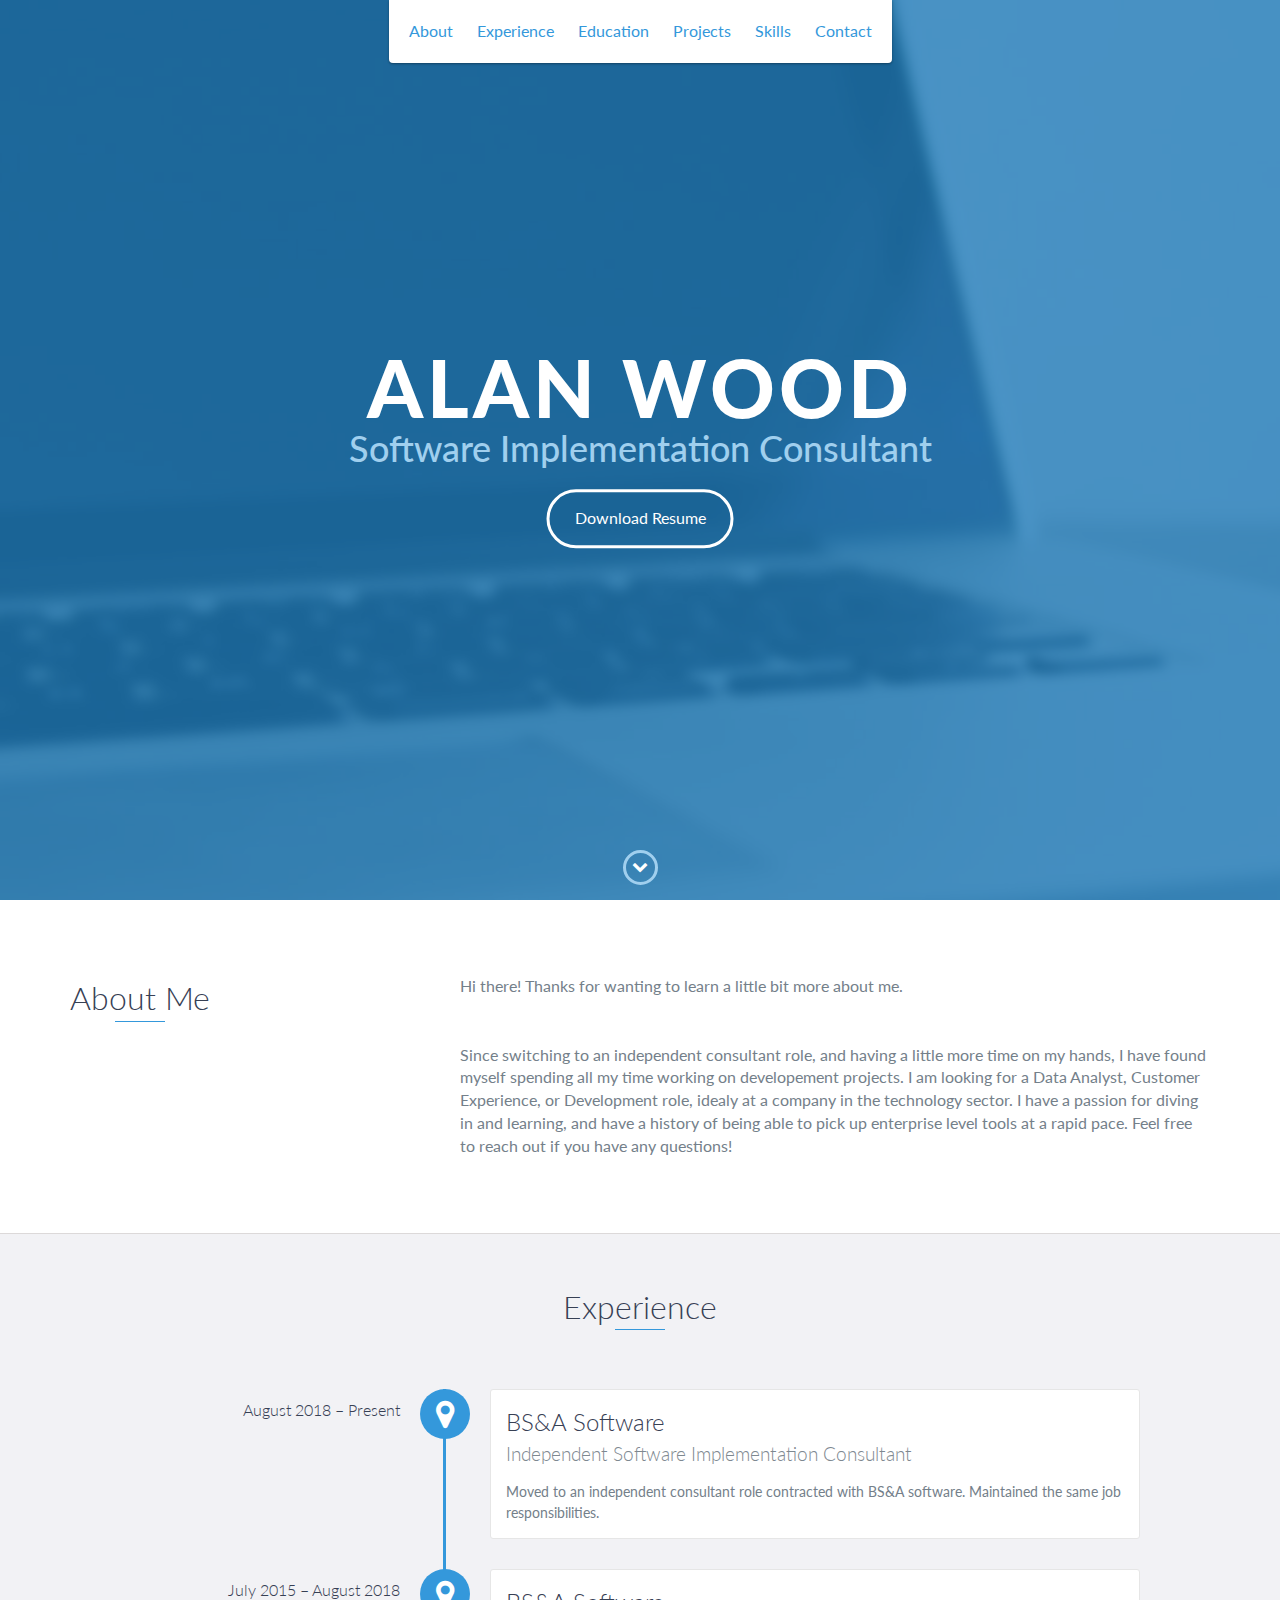
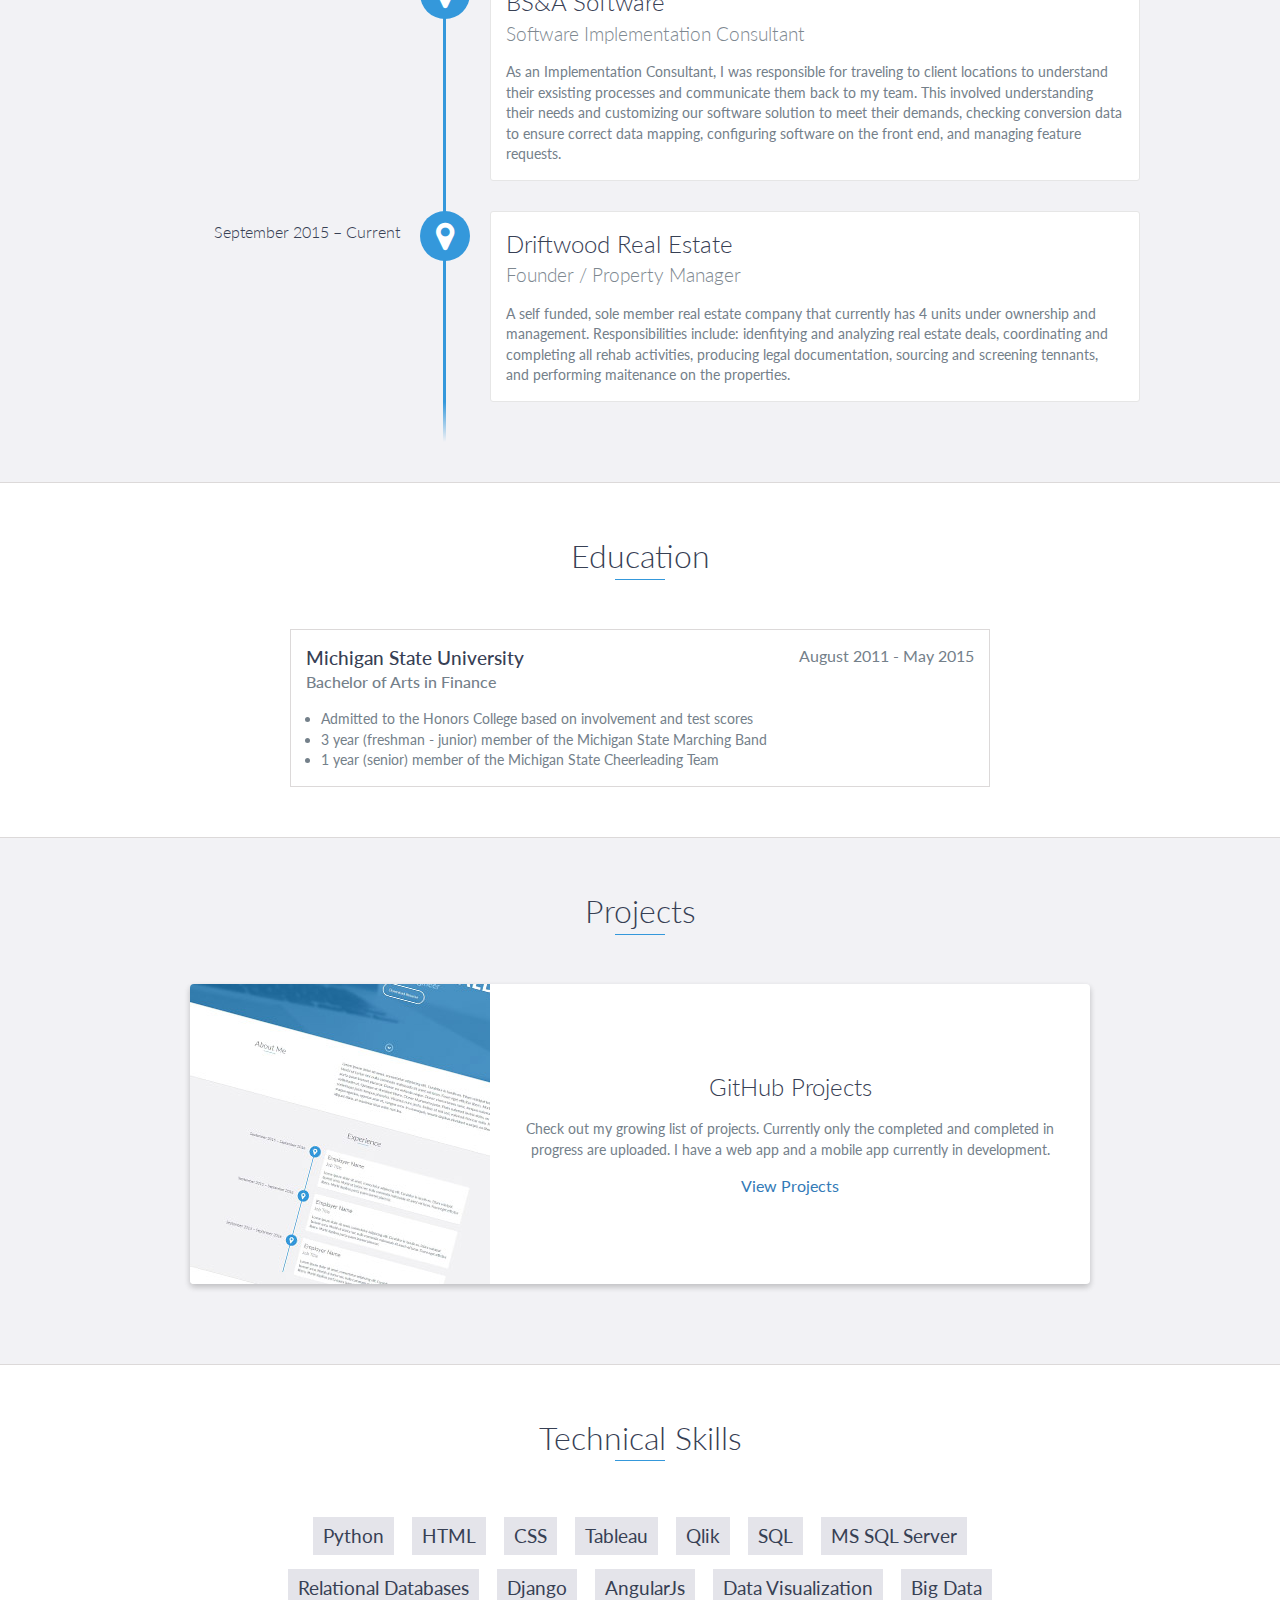
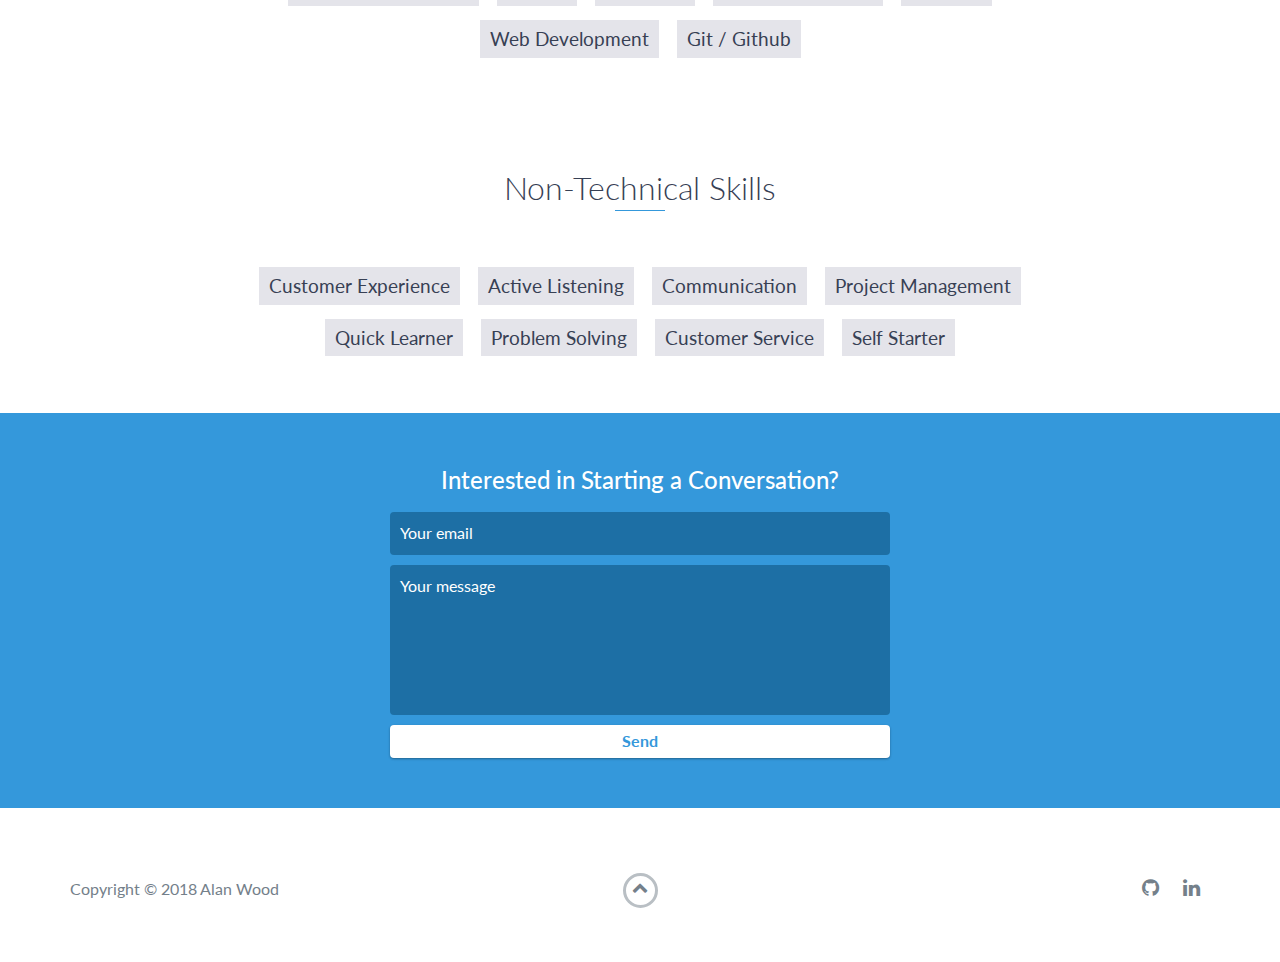
==== commit 2c2fd231: "Update index.html" ====
--- a/index.html
+++ b/index.html
@@ -77,7 +77,7 @@
                     </p>
 <br></br>
                     <p>
-                      Since switching to an independent consultant role, and having a little more time on my hands, I have found myself spending all my time working on developement projects. I am looking for a Data Analyst, Customer Experience, or Development role, idealy at a company in the technology sector. I have a passion for diving and learning, and have a history of being able to pick up enterprise level tools at a rapid pace.
+                      Since switching to an independent consultant role, and having a little more time on my hands, I have found myself spending all my time working on developement projects. I am looking for a Data Analyst, Customer Experience, or Development role, idealy at a company in the technology sector. I have a passion for diving in and learning, and have a history of being able to pick up enterprise level tools at a rapid pace. Feel free to reach out if you have any questions!
                     </p>
                 </div>
             </div>
@@ -230,22 +230,10 @@
                 <div class="col-sm-5 social">
                     <ul>
                         <li>
-                            <a href="https://github.com/" target="_blank"><i class="fa fa-github" aria-hidden="true"></i></a>
+                            <a href="https://github.com/awood107" target="_blank"><i class="fa fa-github" aria-hidden="true"></i></a>
                         </li>
                         <li>
-                            <a href="https://stackoverflow.com/" target="_blank"><i class="fa fa-stack-overflow" aria-hidden="true"></i></a>
-                        </li>
-                        <li>
-                            <a href="https://linkedin.com/" target="_blank"><i class="fa fa-linkedin" aria-hidden="true"></i></a>
-                        </li>
-                        <li>
-                            <a href="https://www.facebook.com/" target="_blank"><i class="fa fa-facebook" aria-hidden="true"></i></a>
-                        </li>
-                        <li>
-                            <a href="https://twitter.com/" target="_blank"><i class="fa fa-twitter" aria-hidden="true"></i></a>
-                        </li>
-                        <li>
-                            <a href="https://plus.google.com/" target="_blank"><i class="fa fa-google-plus" aria-hidden="true"></i></a>
+                            <a href="https://www.linkedin.com/in/alan-wood1/" target="_blank"><i class="fa fa-linkedin" aria-hidden="true"></i></a>
                         </li>
                     </ul>
                 </div>
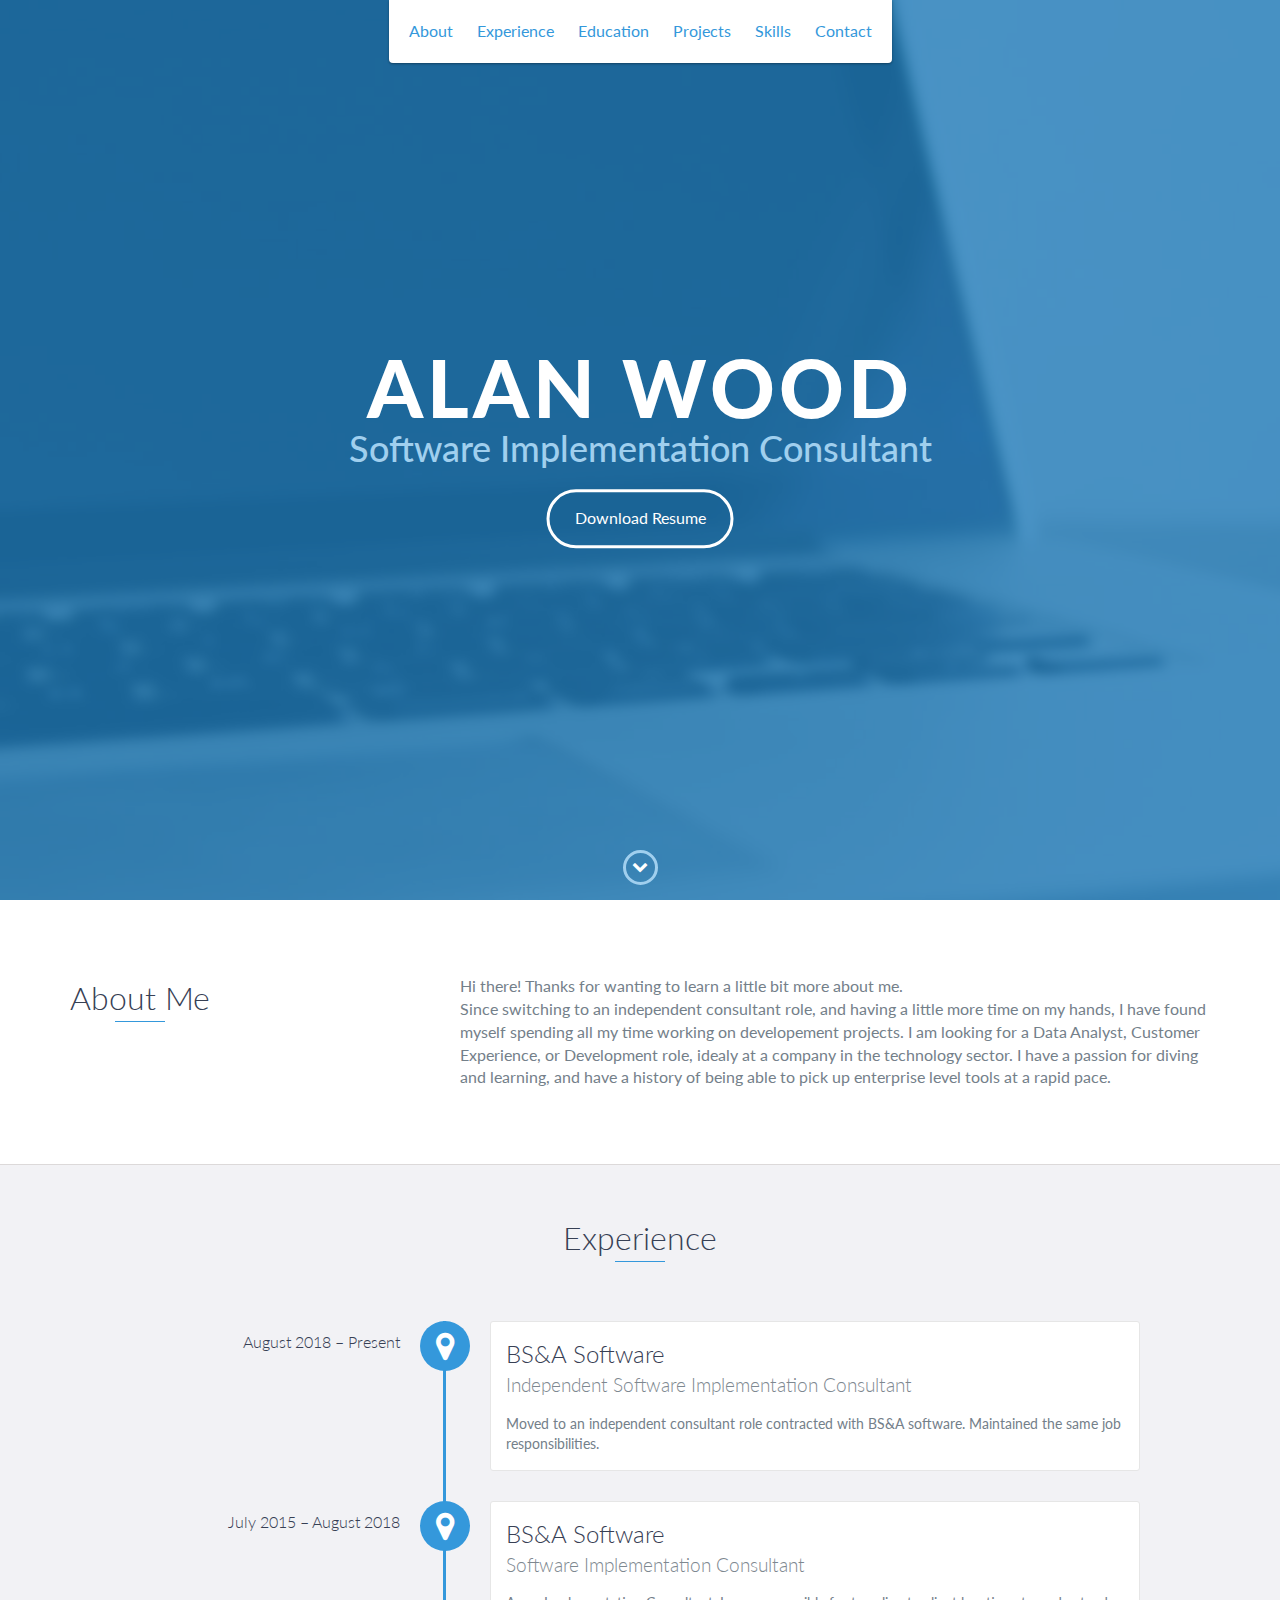
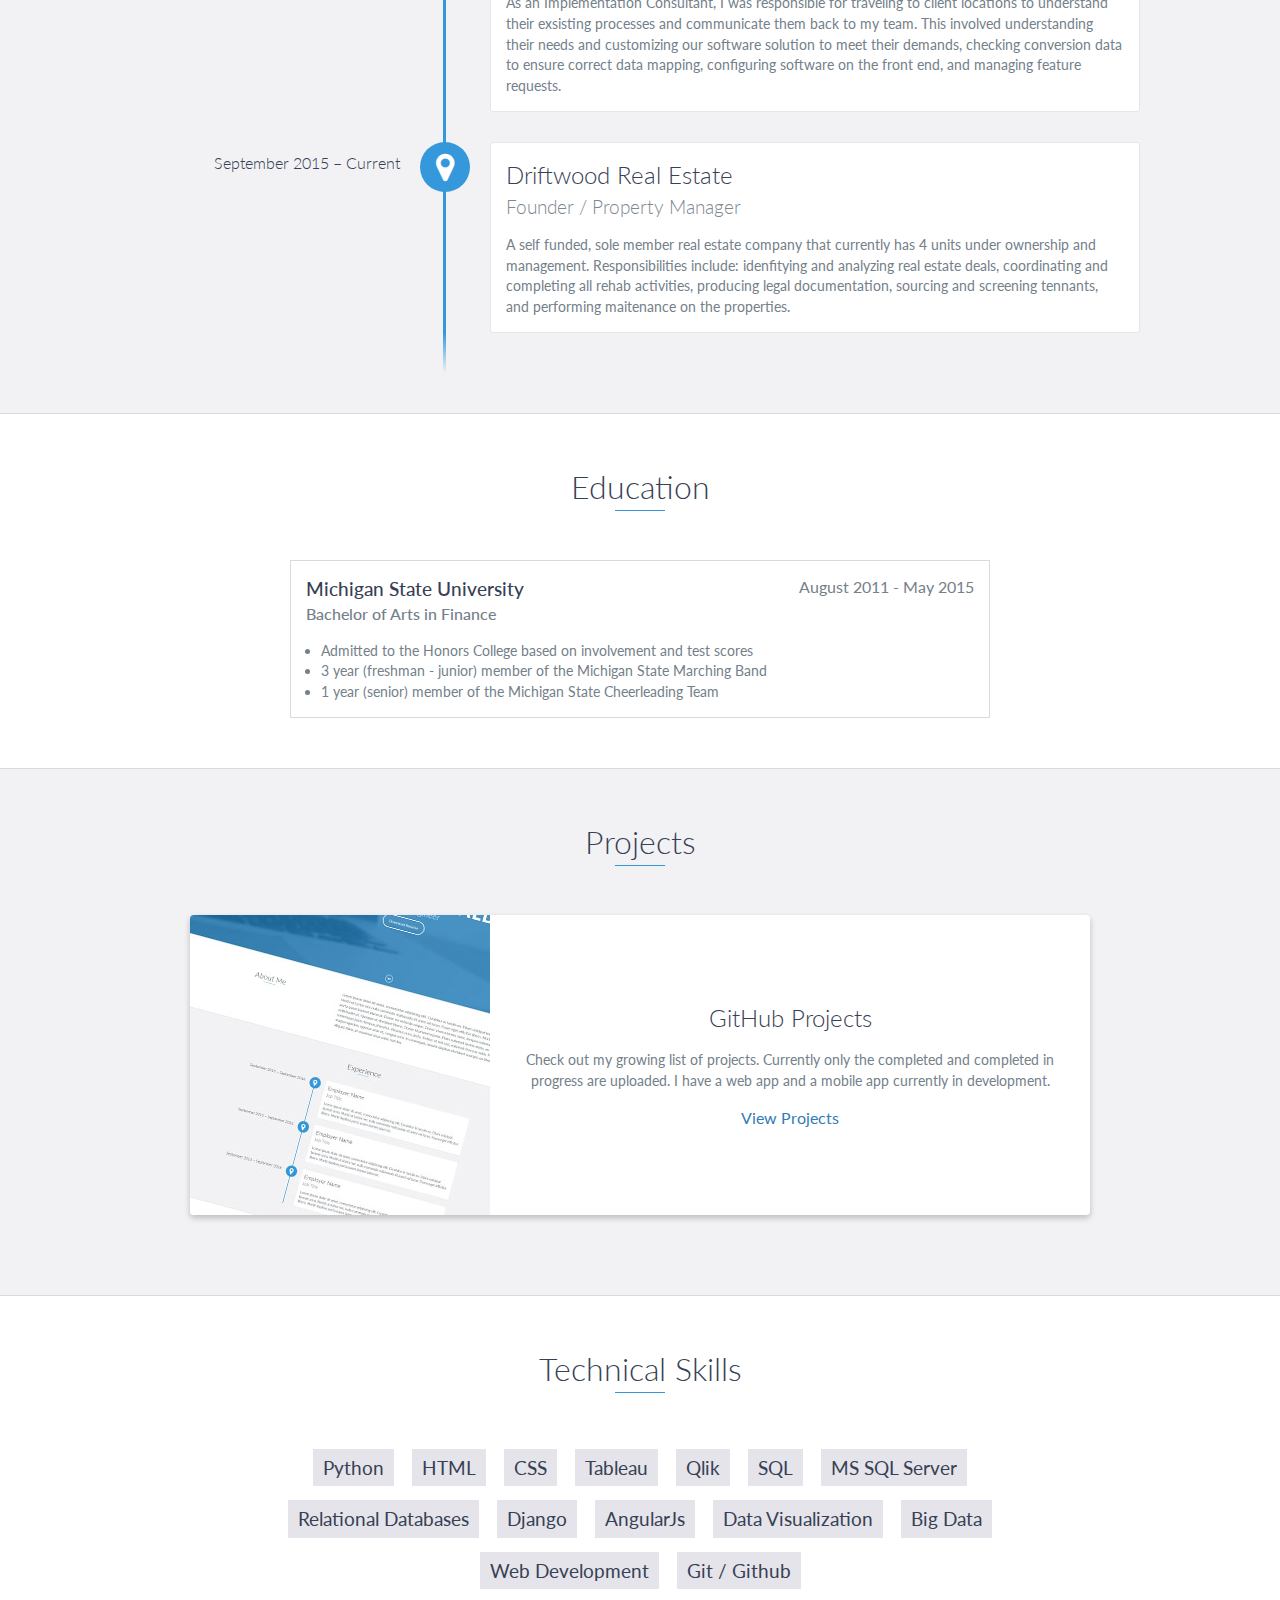
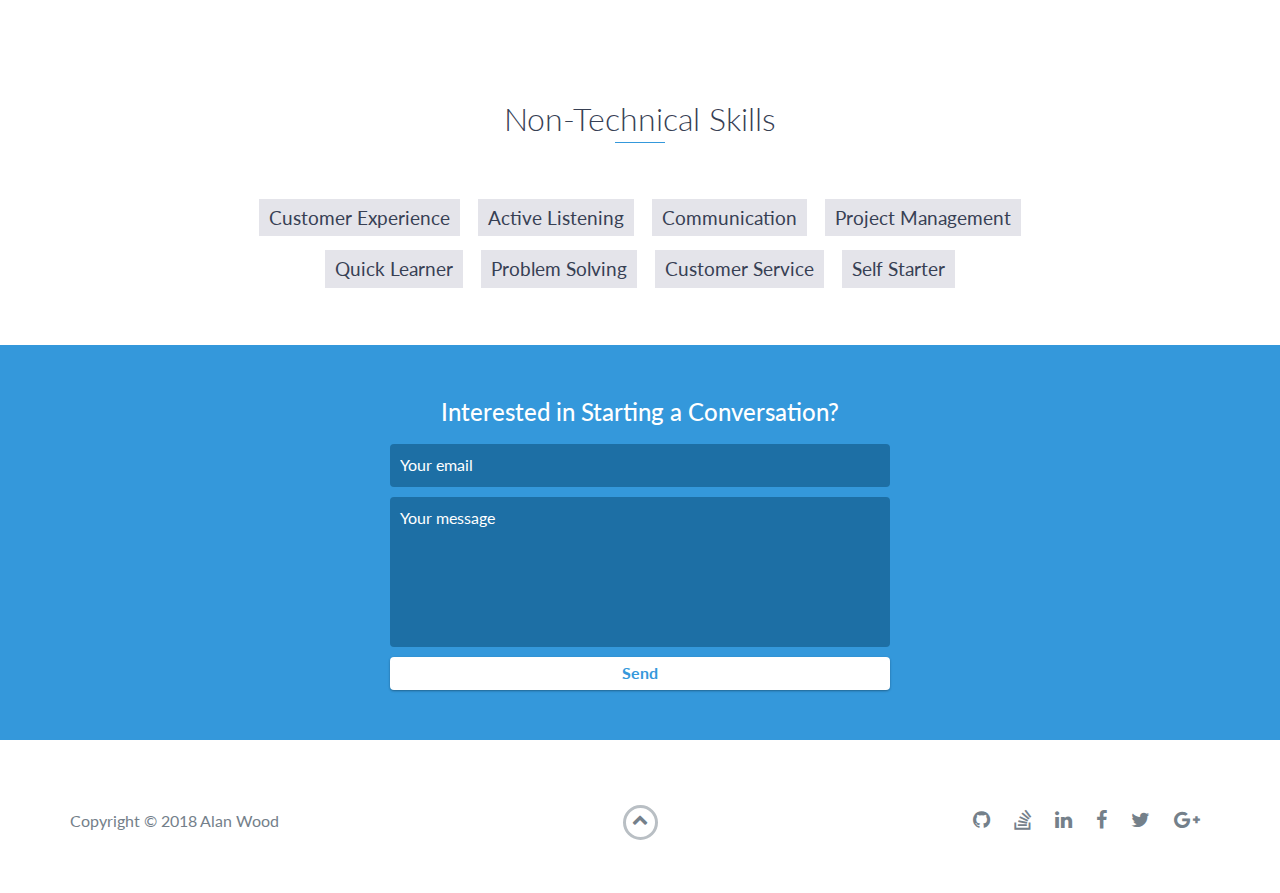
==== commit 767a14cd: "Update index.html" ====
--- a/index.html
+++ b/index.html
@@ -75,9 +75,8 @@
                     <p>
                       Hi there! Thanks for wanting to learn a little bit more about me.
                     </p>
-<br></br>
                     <p>
-                      Since switching to an independent consultant role, and having a little more time on my hands, I have found myself spending all my time working on developement projects. I am looking for a Data Analyst, Customer Experience, or Development role, idealy at a company in the technology sector. I have a passion for diving in and learning, and have a history of being able to pick up enterprise level tools at a rapid pace. Feel free to reach out if you have any questions!
+                      Since switching to an independent consultant role, and having a little more time on my hands, I have found myself spending all my time working on developement projects. I am looking for a Data Analyst, Customer Experience, or Development role, idealy at a company in the technology sector. I have a passion for diving and learning, and have a history of being able to pick up enterprise level tools at a rapid pace.
                     </p>
                 </div>
             </div>
@@ -230,10 +229,22 @@
                 <div class="col-sm-5 social">
                     <ul>
                         <li>
-                            <a href="https://github.com/awood107" target="_blank"><i class="fa fa-github" aria-hidden="true"></i></a>
-                        </li>
-                        <li>
-                            <a href="https://www.linkedin.com/in/alan-wood1/" target="_blank"><i class="fa fa-linkedin" aria-hidden="true"></i></a>
+                            <a href="https://github.com/" target="_blank"><i class="fa fa-github" aria-hidden="true"></i></a>
+                        </li>
+                        <li>
+                            <a href="https://stackoverflow.com/" target="_blank"><i class="fa fa-stack-overflow" aria-hidden="true"></i></a>
+                        </li>
+                        <li>
+                            <a href="https://linkedin.com/" target="_blank"><i class="fa fa-linkedin" aria-hidden="true"></i></a>
+                        </li>
+                        <li>
+                            <a href="https://www.facebook.com/" target="_blank"><i class="fa fa-facebook" aria-hidden="true"></i></a>
+                        </li>
+                        <li>
+                            <a href="https://twitter.com/" target="_blank"><i class="fa fa-twitter" aria-hidden="true"></i></a>
+                        </li>
+                        <li>
+                            <a href="https://plus.google.com/" target="_blank"><i class="fa fa-google-plus" aria-hidden="true"></i></a>
                         </li>
                     </ul>
                 </div>
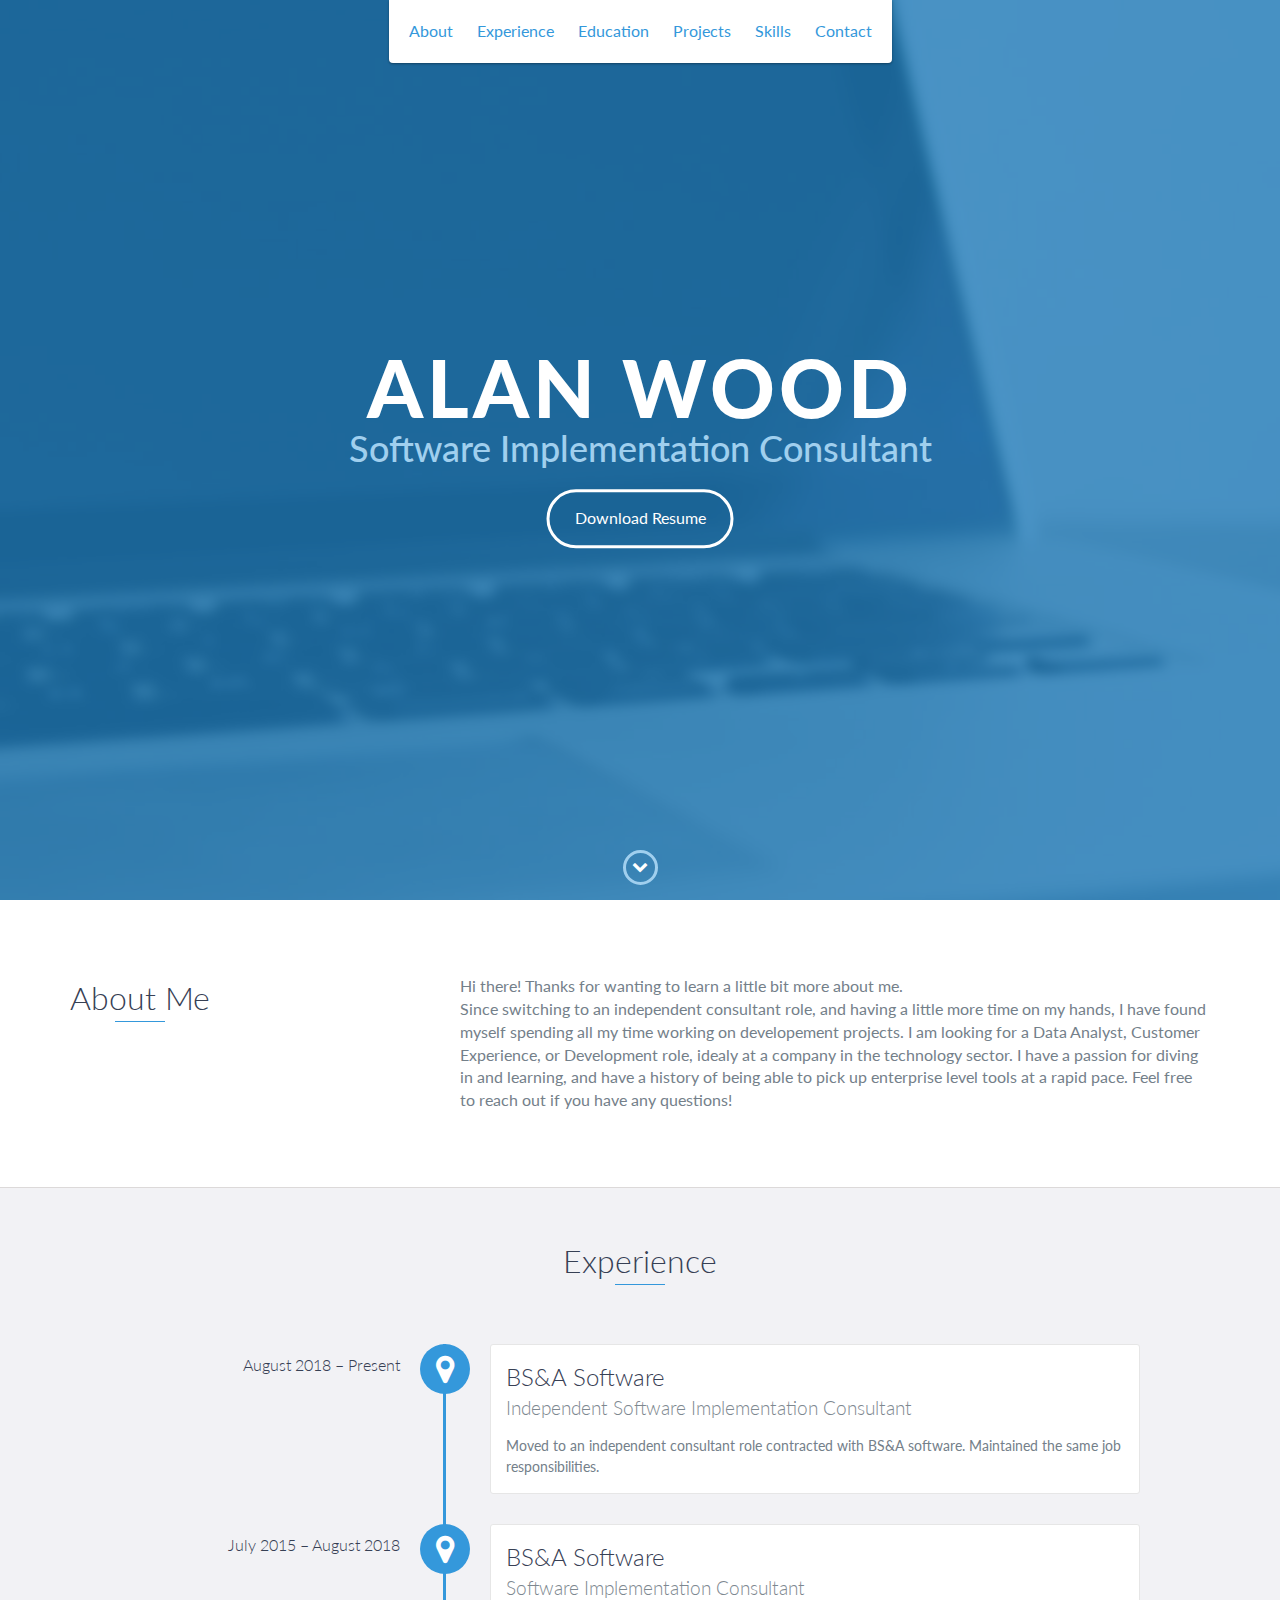
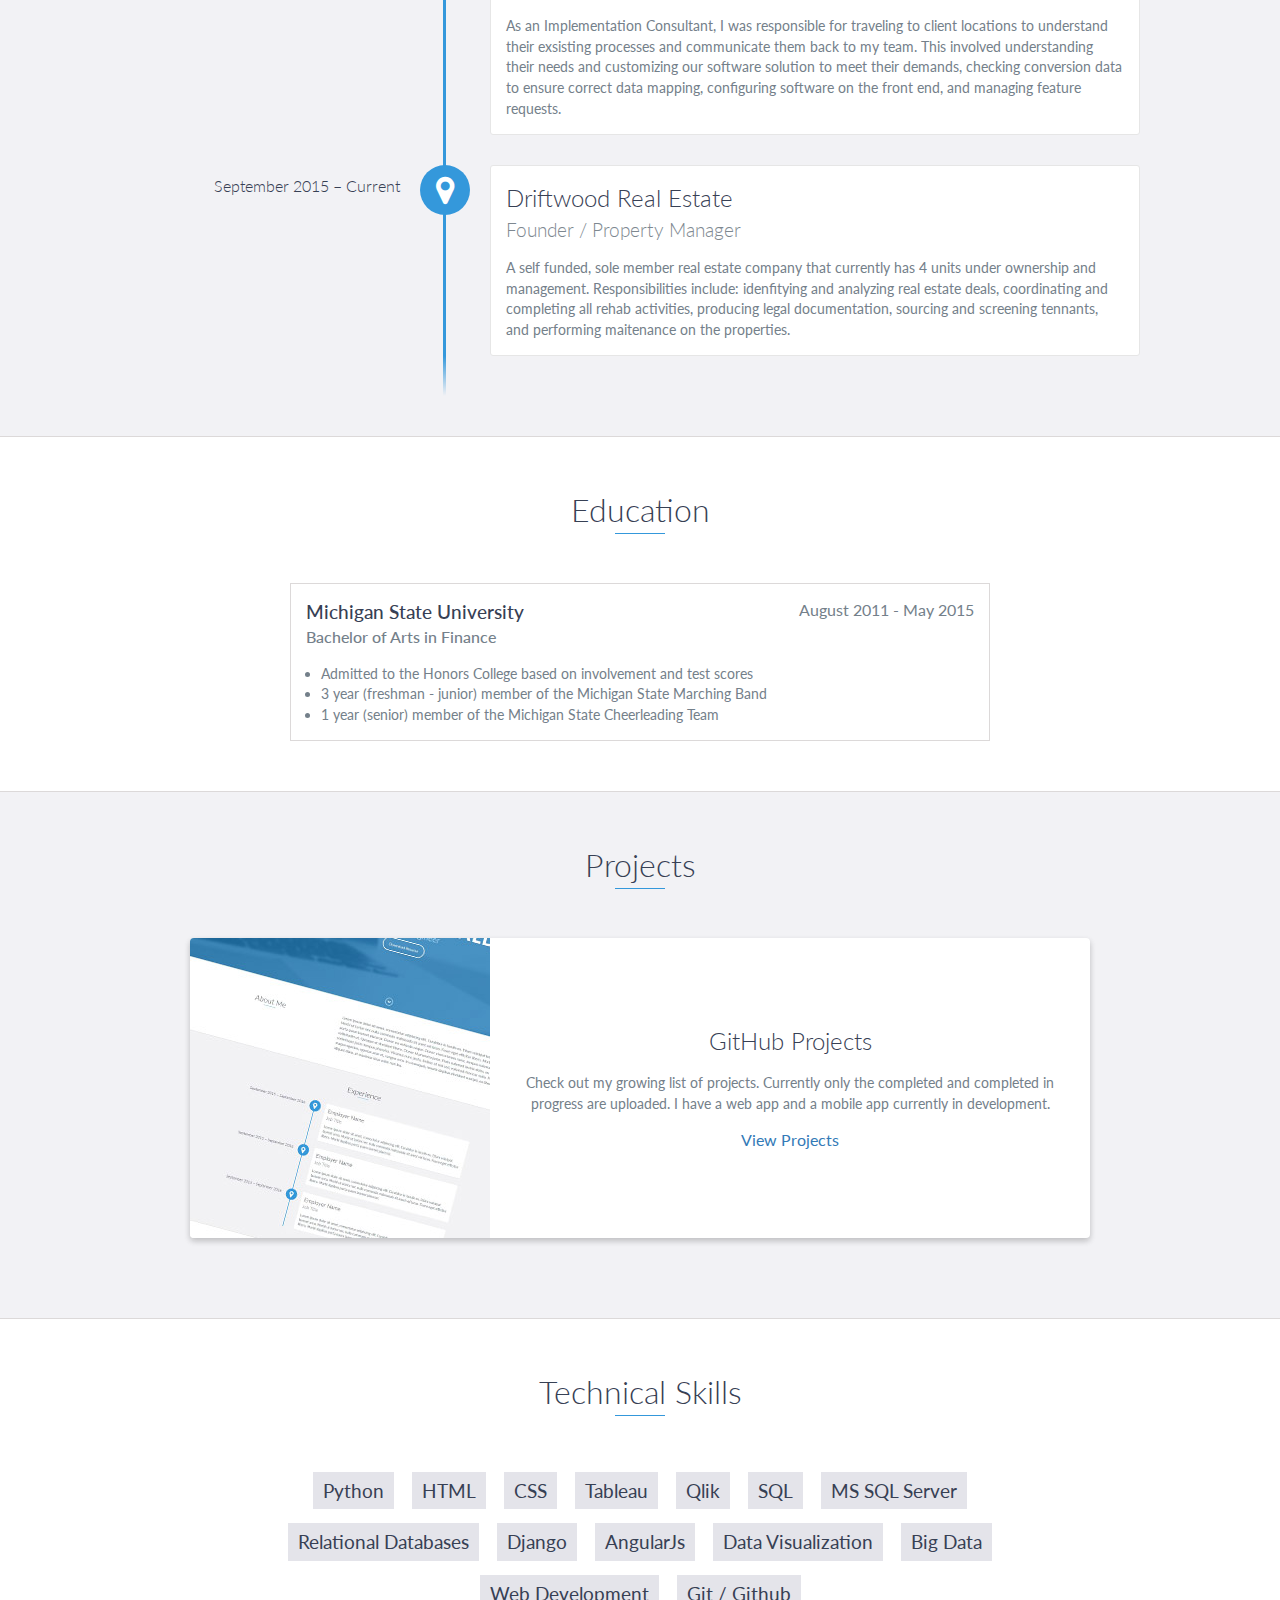
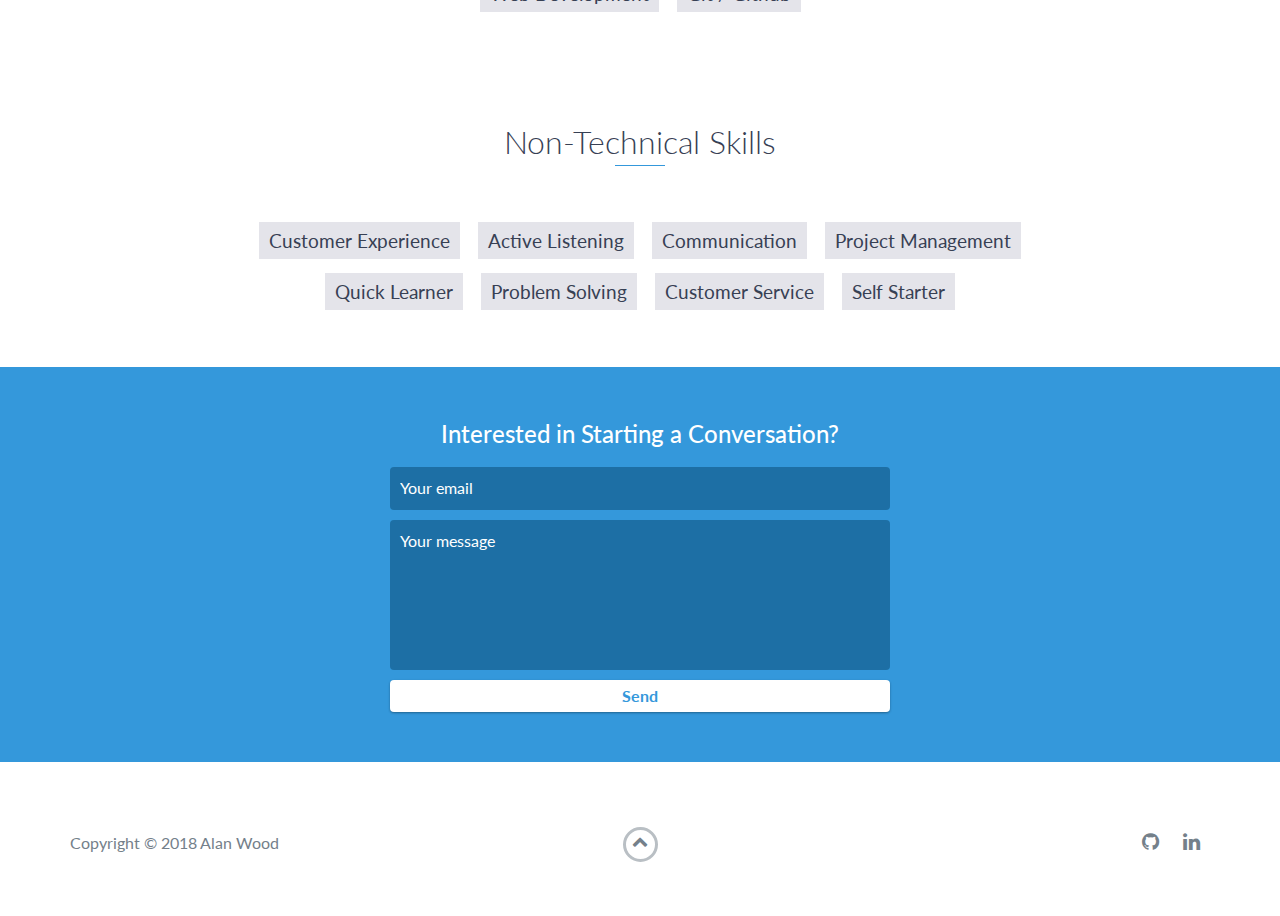
==== commit 1771c34a: "Merge branch 'master' of https://github.com/awood107/awood107.github.io" ====
--- a/index.html
+++ b/index.html
@@ -76,7 +76,7 @@
                       Hi there! Thanks for wanting to learn a little bit more about me.
                     </p>
                     <p>
-                      Since switching to an independent consultant role, and having a little more time on my hands, I have found myself spending all my time working on developement projects. I am looking for a Data Analyst, Customer Experience, or Development role, idealy at a company in the technology sector. I have a passion for diving and learning, and have a history of being able to pick up enterprise level tools at a rapid pace.
+                      Since switching to an independent consultant role, and having a little more time on my hands, I have found myself spending all my time working on developement projects. I am looking for a Data Analyst, Customer Experience, or Development role, idealy at a company in the technology sector. I have a passion for diving in and learning, and have a history of being able to pick up enterprise level tools at a rapid pace. Feel free to reach out if you have any questions!
                     </p>
                 </div>
             </div>
@@ -229,22 +229,10 @@
                 <div class="col-sm-5 social">
                     <ul>
                         <li>
-                            <a href="https://github.com/" target="_blank"><i class="fa fa-github" aria-hidden="true"></i></a>
+                            <a href="https://github.com/awood107" target="_blank"><i class="fa fa-github" aria-hidden="true"></i></a>
                         </li>
                         <li>
-                            <a href="https://stackoverflow.com/" target="_blank"><i class="fa fa-stack-overflow" aria-hidden="true"></i></a>
-                        </li>
-                        <li>
-                            <a href="https://linkedin.com/" target="_blank"><i class="fa fa-linkedin" aria-hidden="true"></i></a>
-                        </li>
-                        <li>
-                            <a href="https://www.facebook.com/" target="_blank"><i class="fa fa-facebook" aria-hidden="true"></i></a>
-                        </li>
-                        <li>
-                            <a href="https://twitter.com/" target="_blank"><i class="fa fa-twitter" aria-hidden="true"></i></a>
-                        </li>
-                        <li>
-                            <a href="https://plus.google.com/" target="_blank"><i class="fa fa-google-plus" aria-hidden="true"></i></a>
+                            <a href="https://www.linkedin.com/in/alan-wood1/" target="_blank"><i class="fa fa-linkedin" aria-hidden="true"></i></a>
                         </li>
                     </ul>
                 </div>
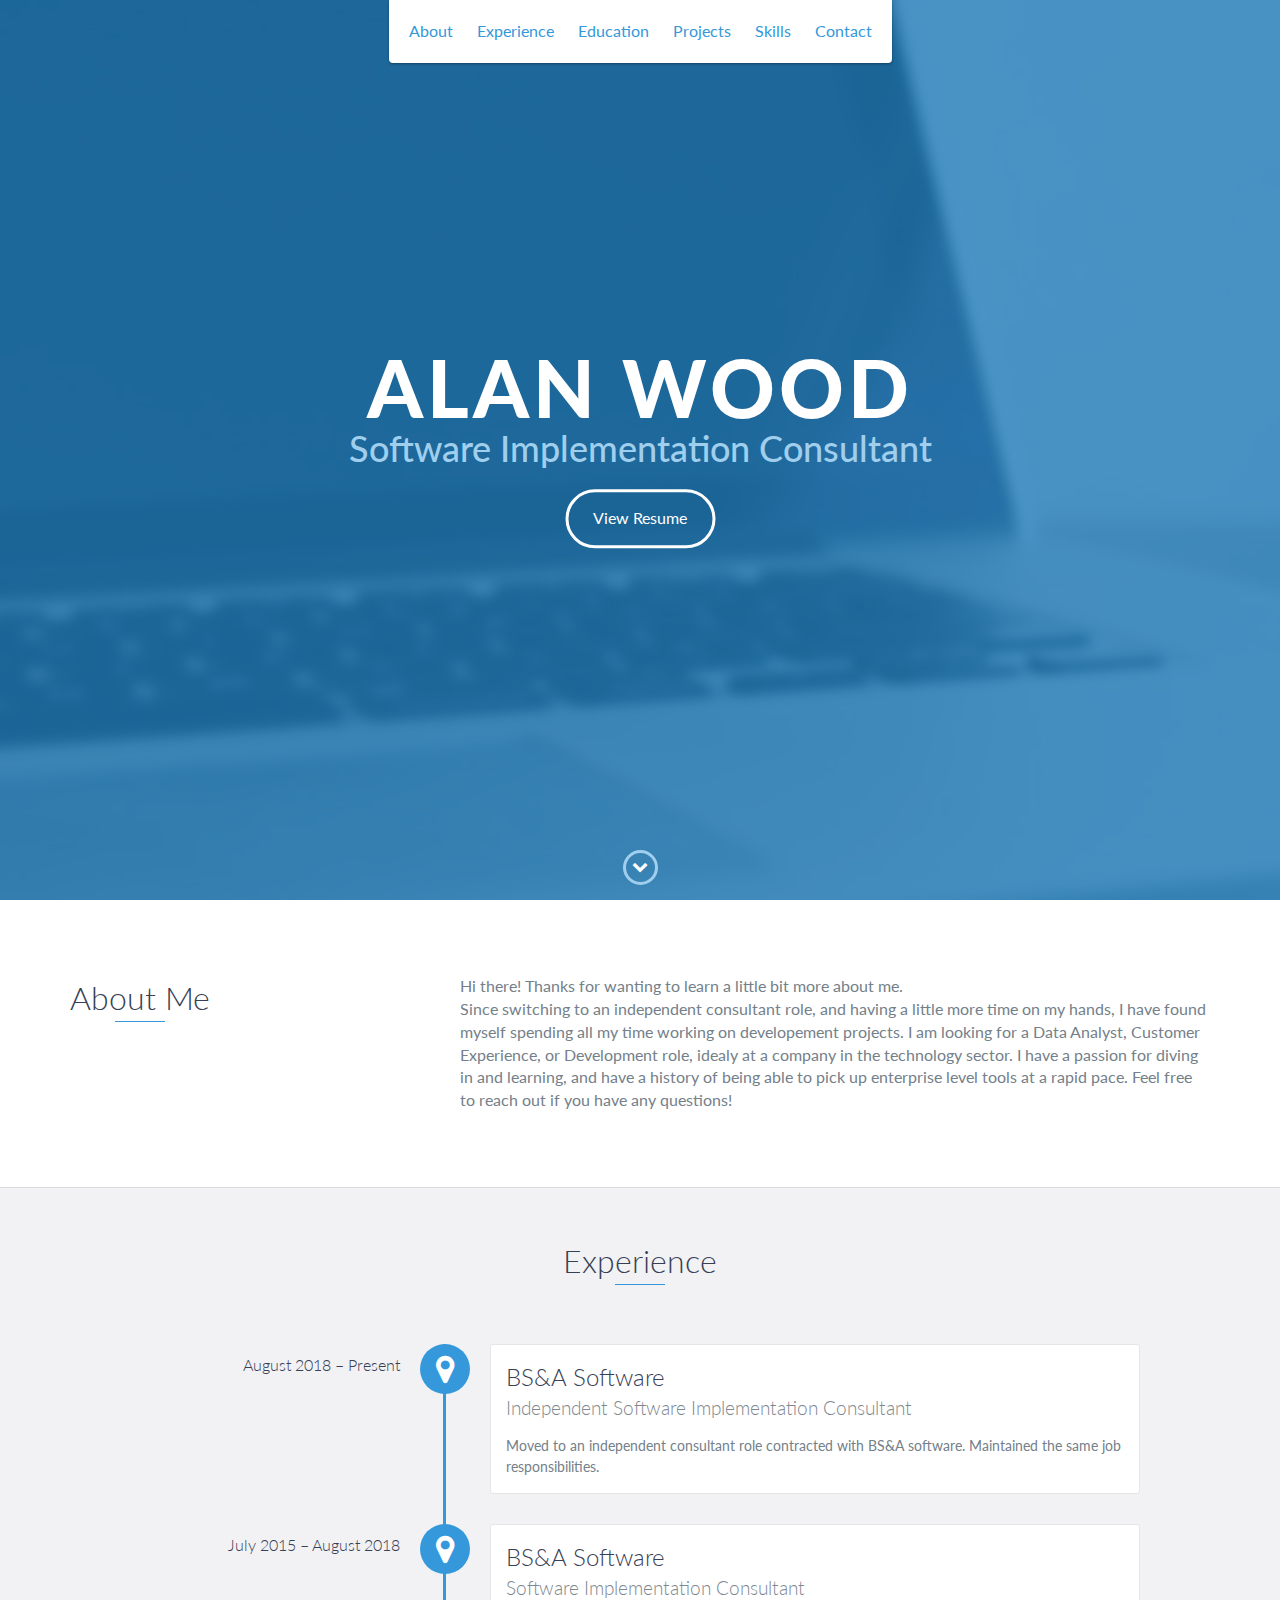
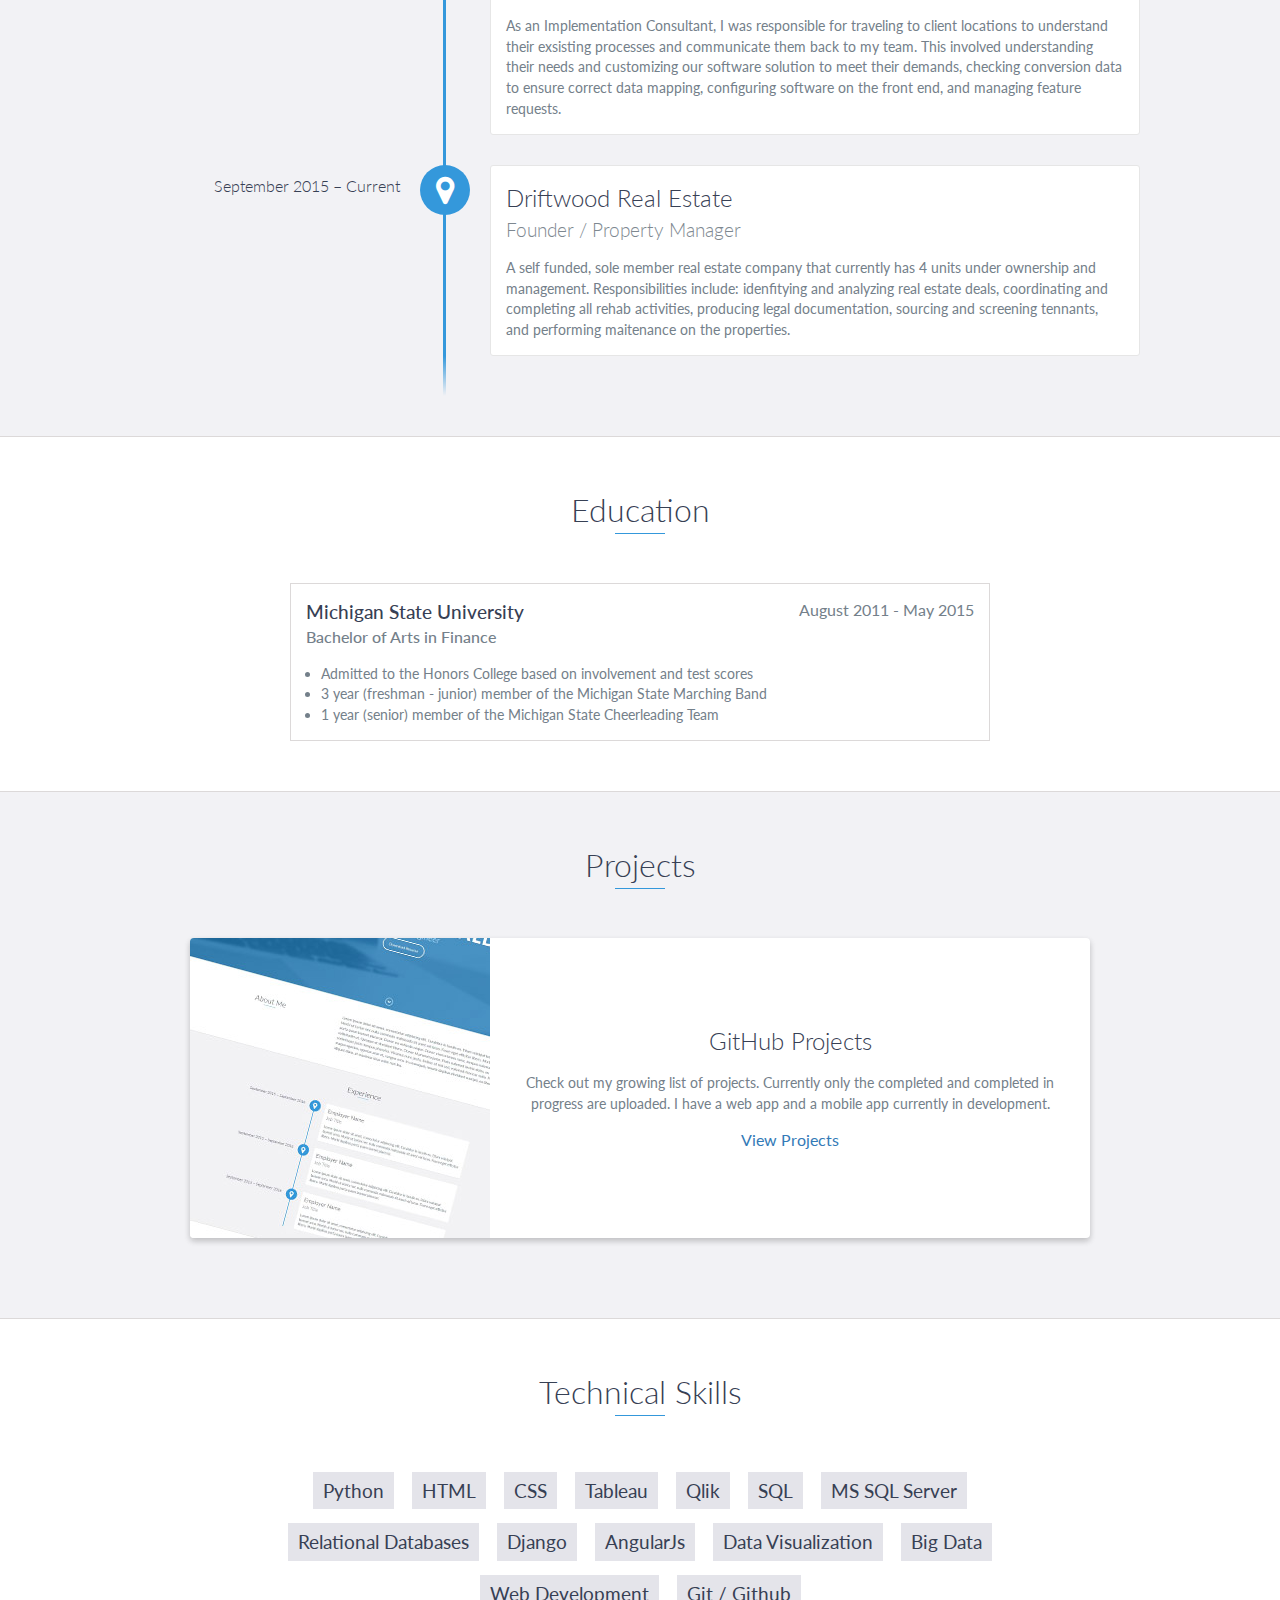
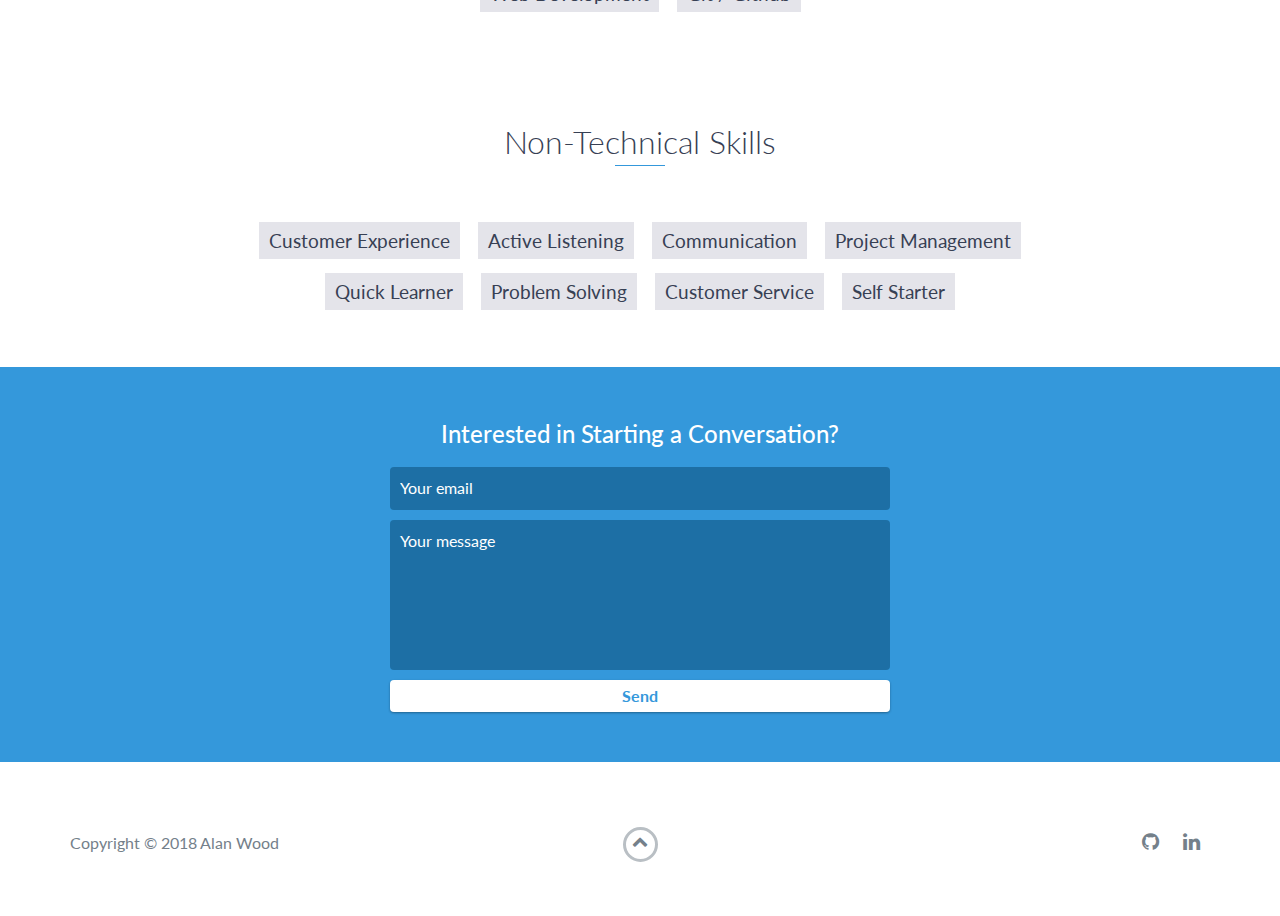
==== commit 081075d9: "Update index.html" ====
--- a/index.html
+++ b/index.html
@@ -50,7 +50,7 @@
         <div id="lead-content">
             <h1>Alan Wood</h1>
             <h2>Software Implementation Consultant</h2>
-            <a href="#" class="btn-rounded-white">Download Resume</a>
+            <a href="https://drive.google.com/file/d/1BXdpgWJnE0QNcy7LnGOYd1X3I8XqYtvs/view?usp=sharing" class="btn-rounded-white">View Resume</a>
         </div>
         <!-- End #lead-content -->
 
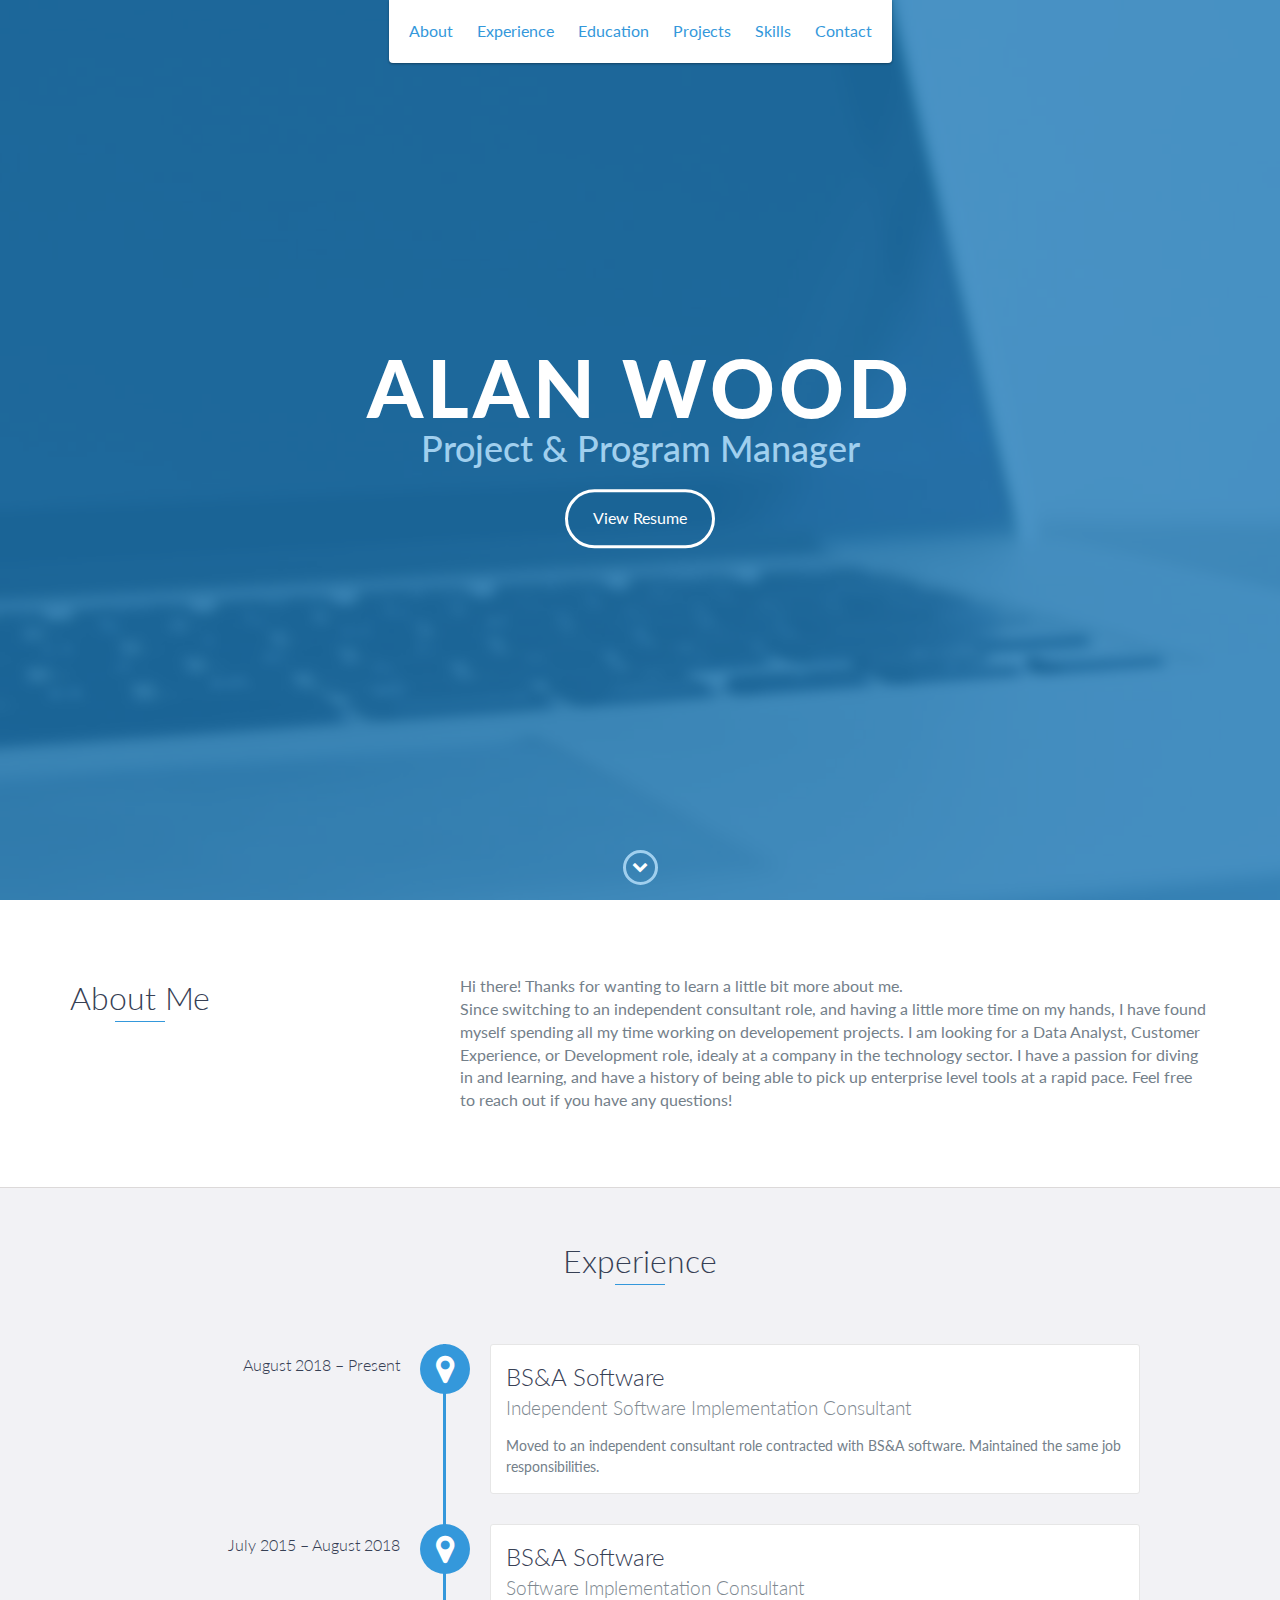
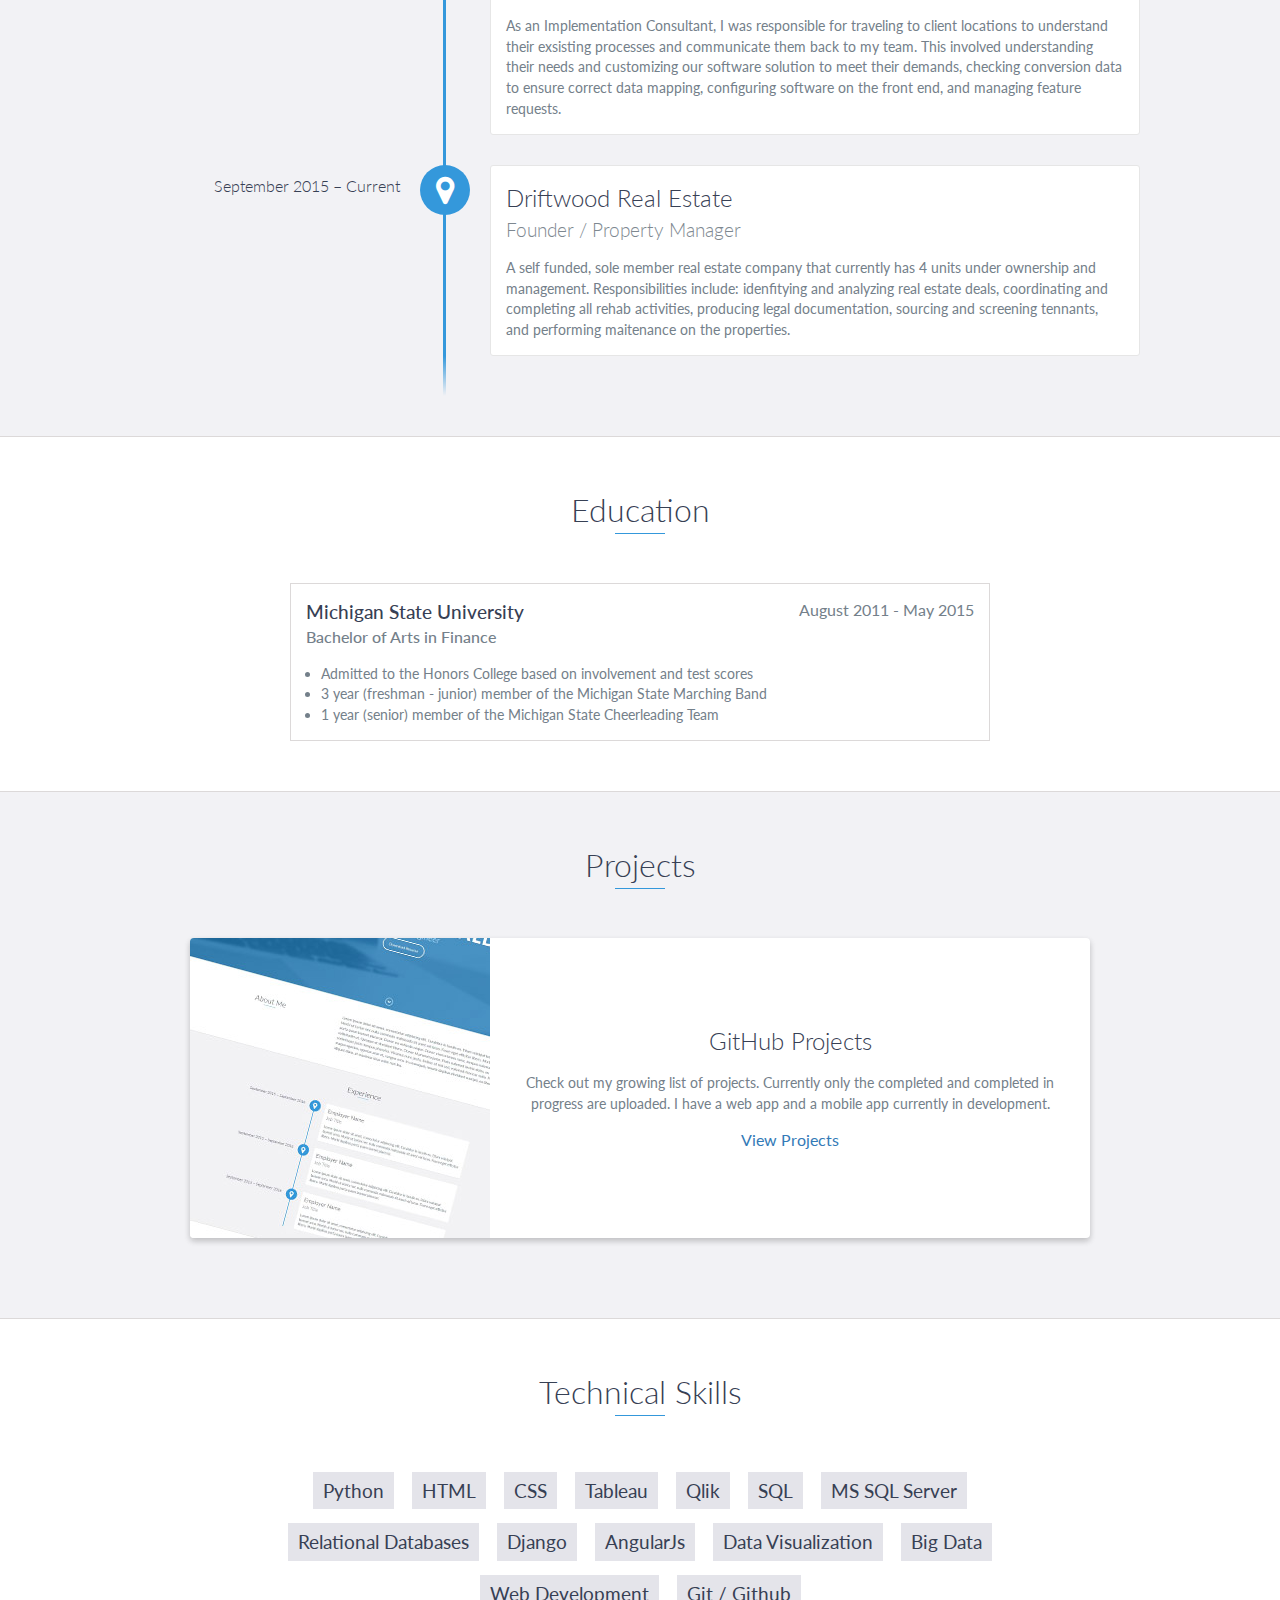
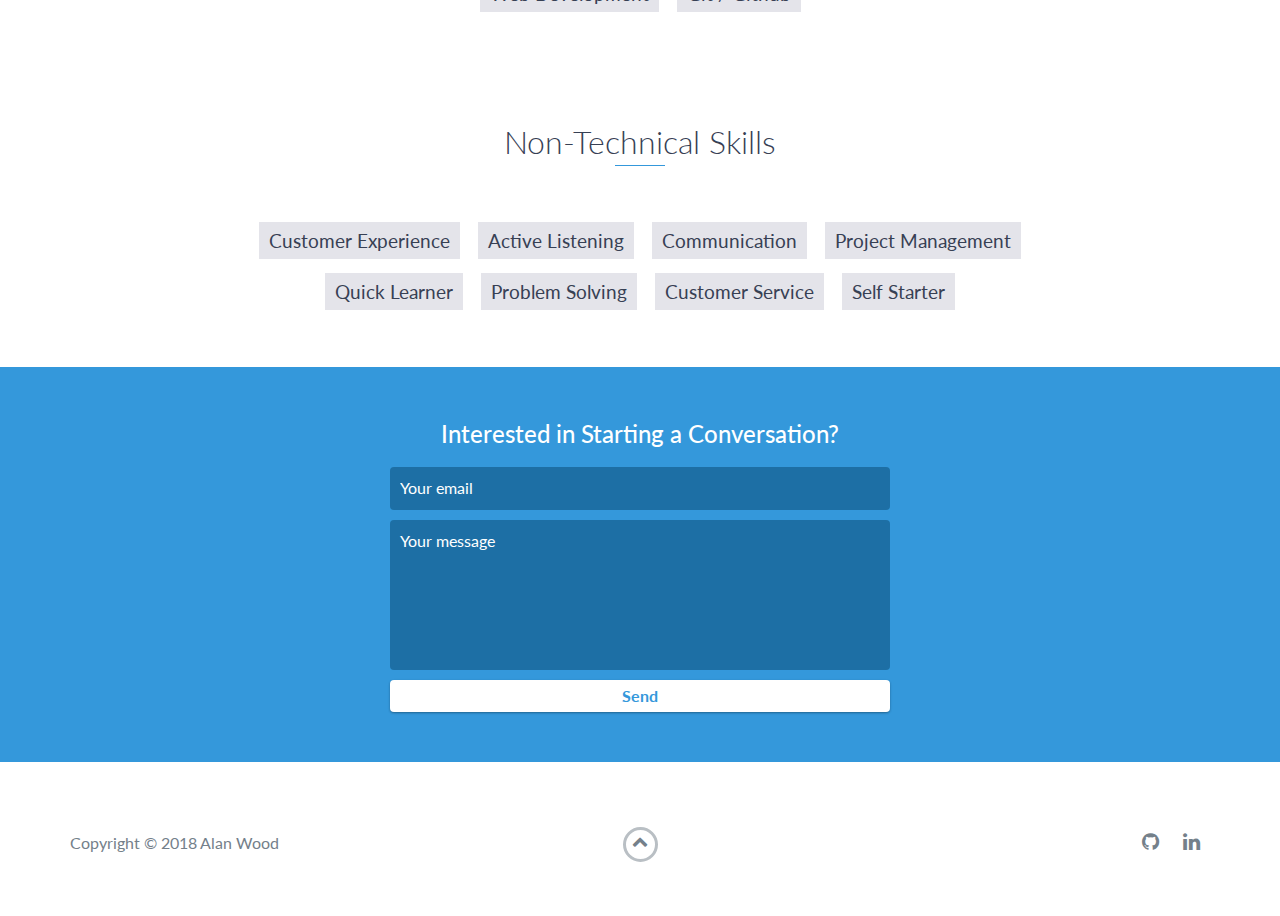
==== commit 02594c61: "Update index.html" ====
--- a/index.html
+++ b/index.html
@@ -49,7 +49,7 @@
     <div id="lead">
         <div id="lead-content">
             <h1>Alan Wood</h1>
-            <h2>Software Implementation Consultant</h2>
+            <h2>Project & Program Manager</h2>
             <a href="https://drive.google.com/file/d/1BXdpgWJnE0QNcy7LnGOYd1X3I8XqYtvs/view?usp=sharing" class="btn-rounded-white">View Resume</a>
         </div>
         <!-- End #lead-content -->
